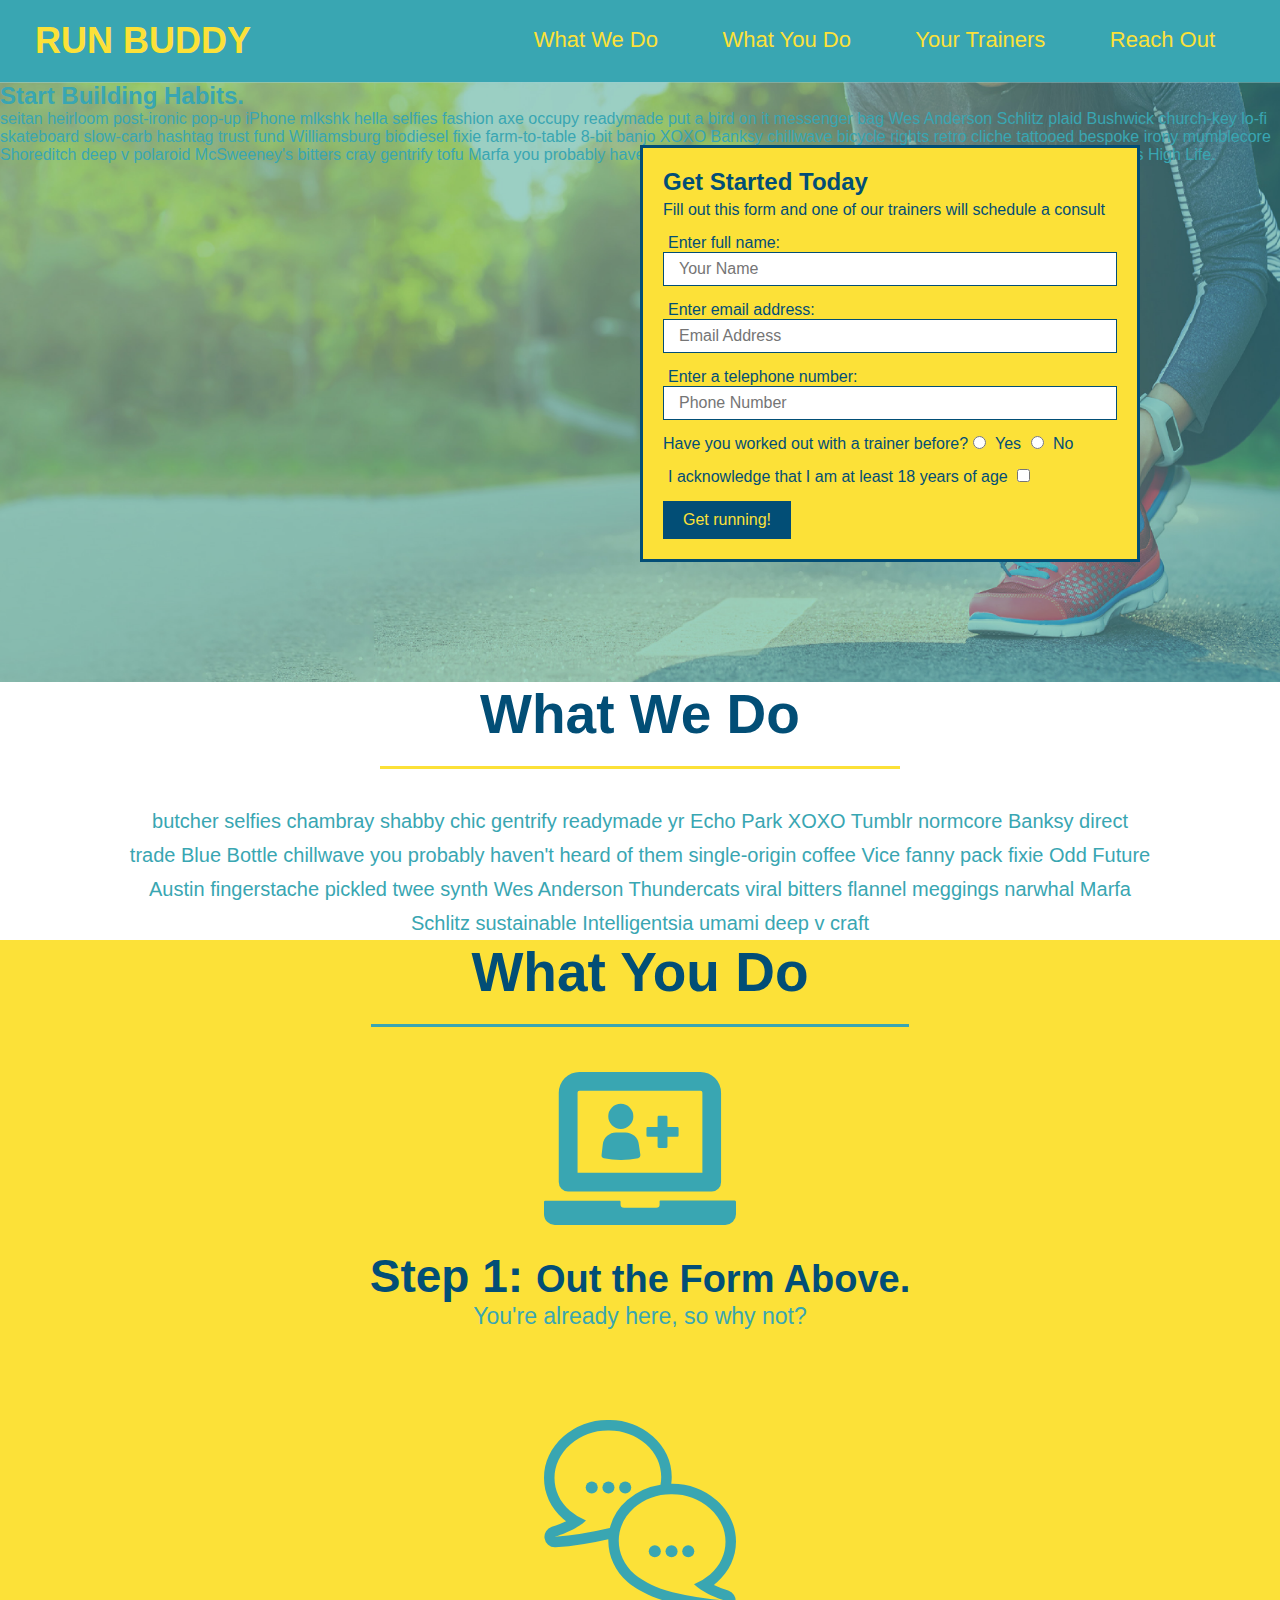
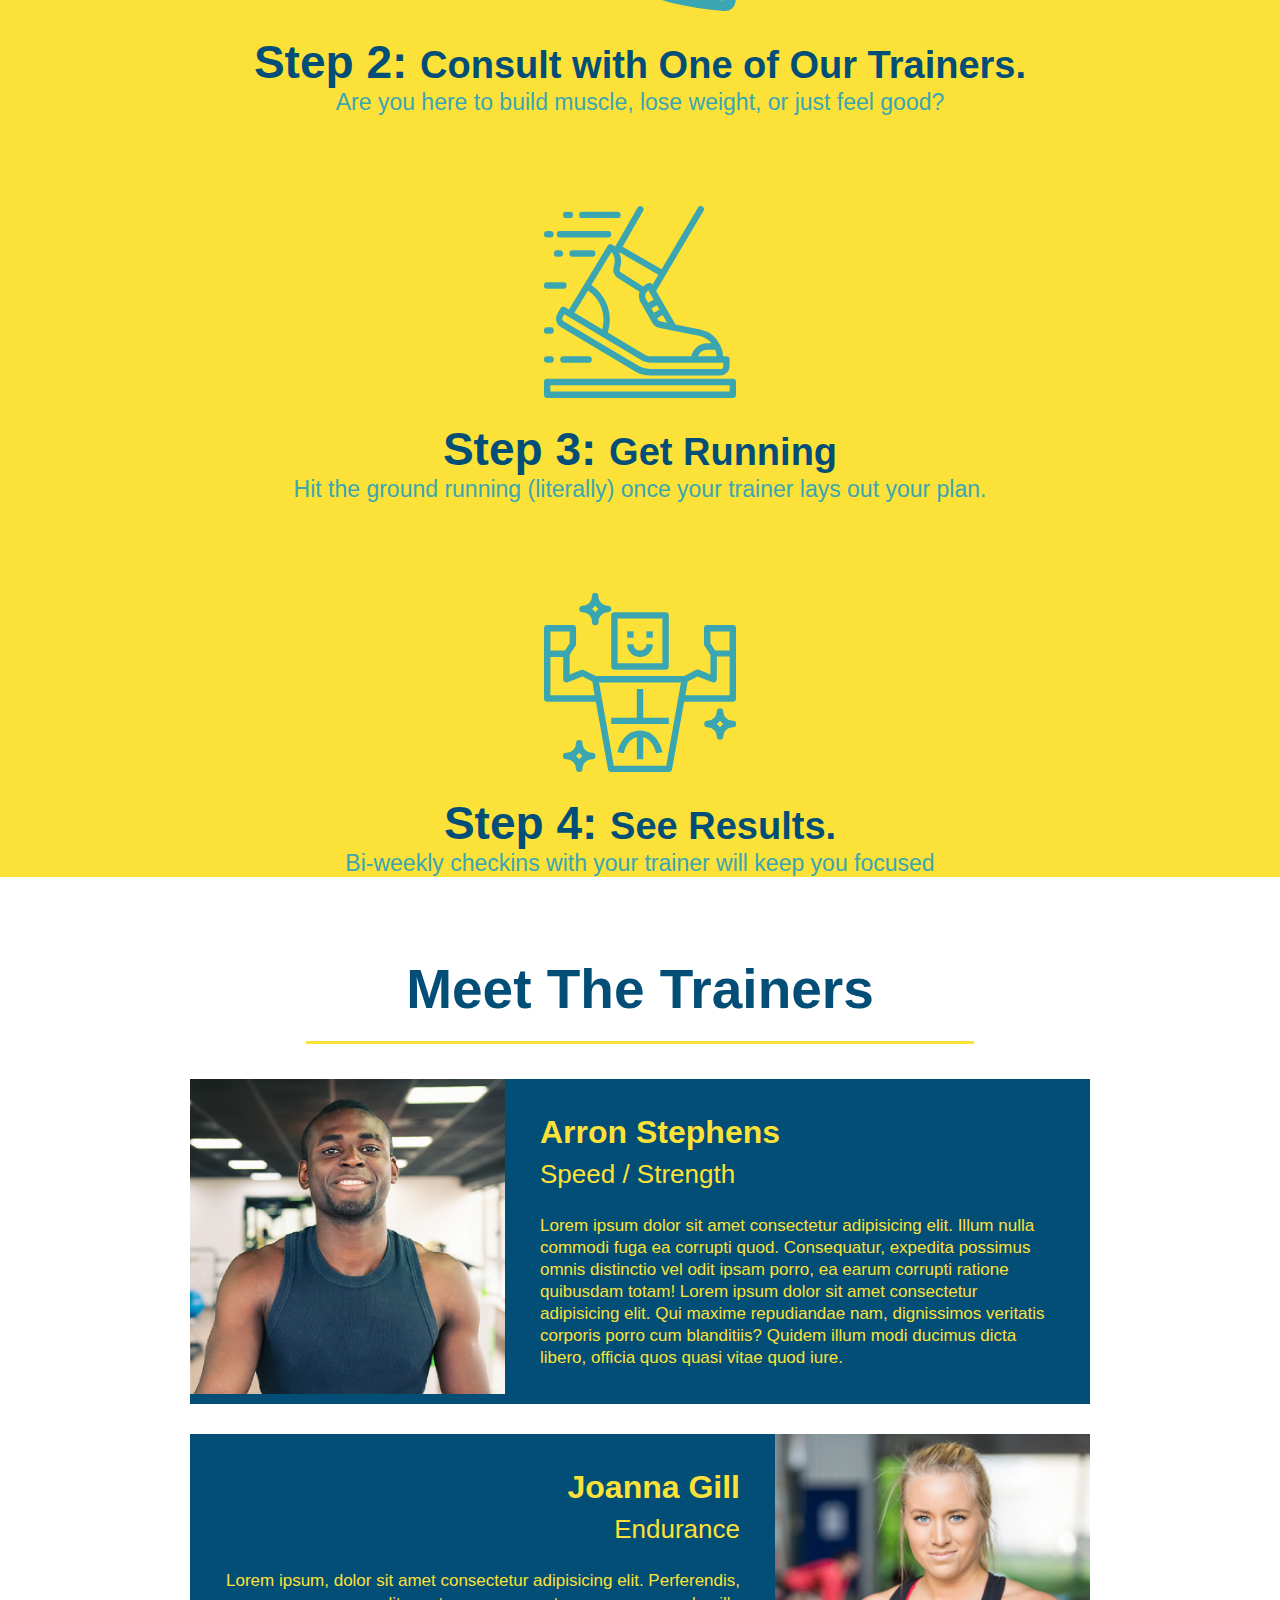
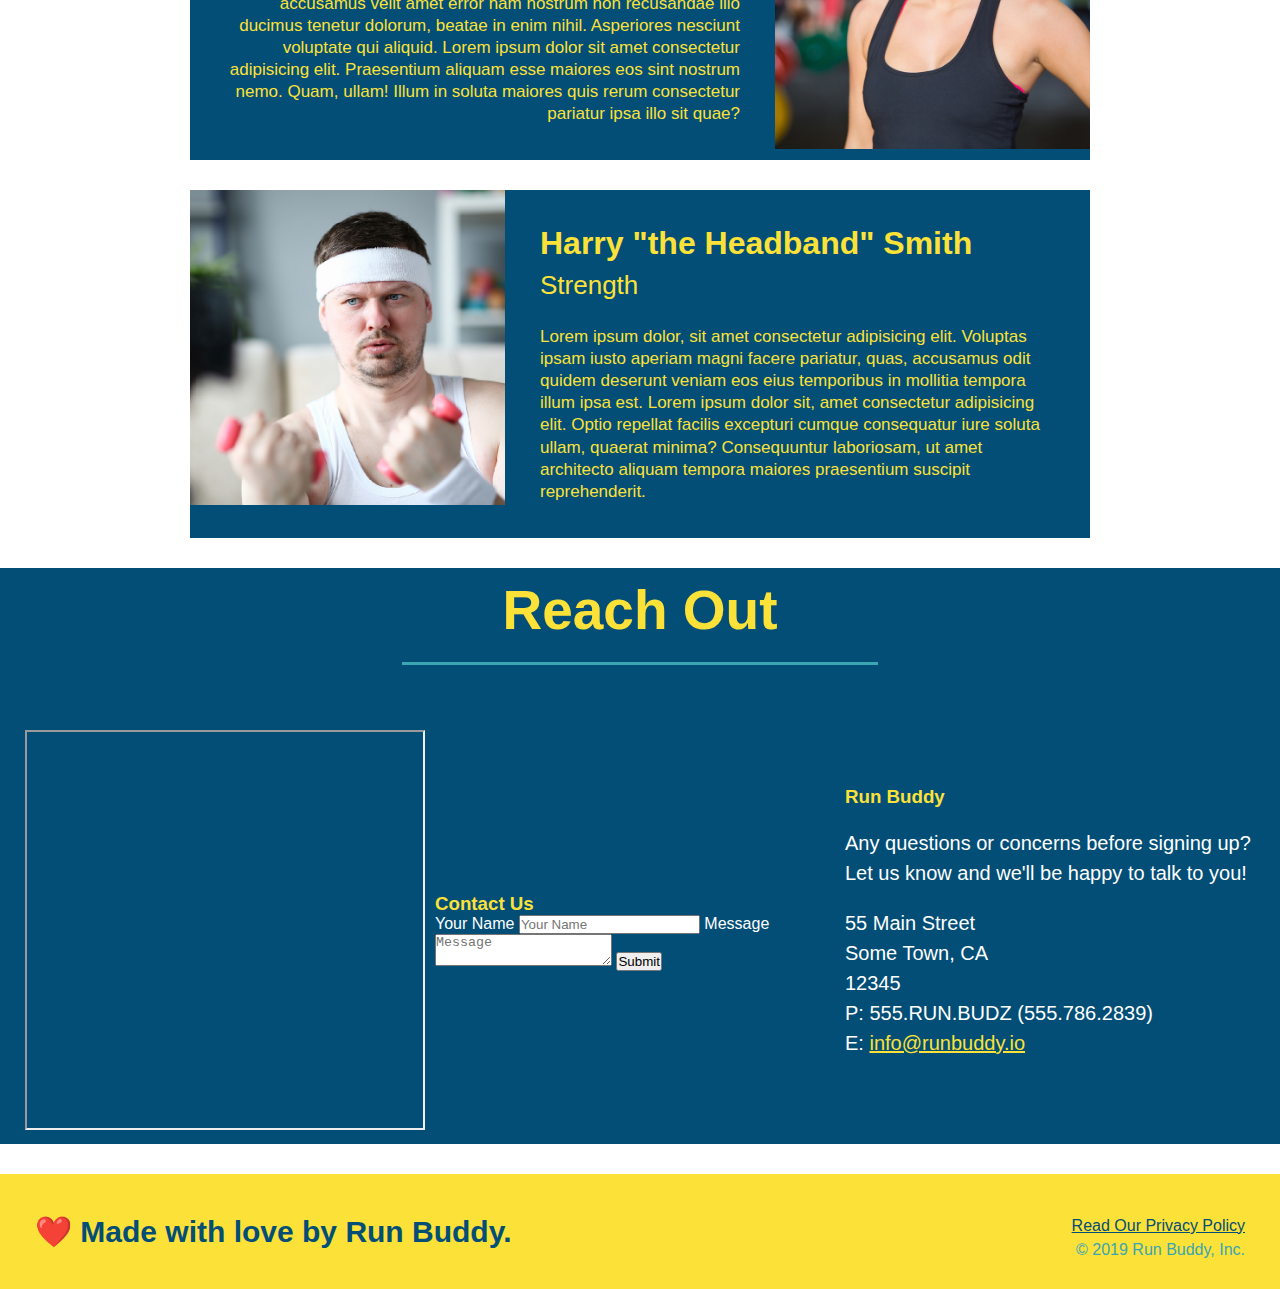
==== index.html @ 8685a40b "add contact form" ====
<!DOCTYPE html>
<html lang="en">
    <head>
        <meta charset="UTF-8" />
        <title>Run Buddy</title>
        <link rel="stylesheet" href="./assets/css/style.css" />
    </head>
    <body>
        <header>
          <h1>
            <a href="index.html">RUN BUDDY</a>
          </h1>
          <nav>
              <!--Unordered list element-->
              <ul>
                  <!-- List item element-->
                  <li>
                      <!--Anchore element-->
                      <a href="#what-we-do">What We Do</a>
                  </li>
                  <li>
                      <a href="#what-you-do">What You Do</a>
                  </li>
                  <li>
                      <a href="#your-trainers">Your Trainers</a>
                  </li>
                  <li>
                      <a href="#reach-out">Reach Out</a>
                  </li>
              </ul>
          </nav>
        </header>

        <!-- hero/jumbotron-->
        <section class="hero">
            <div class="hero-cta">
                <h2>Start Building Habits.</h2>
                <p>
                    seitan heirloom post-ironic pop-up iPhone mlkshk hella selfies fashion axe occupy readymade put a bird on it messenger bag Wes Anderson Schlitz plaid Bushwick church-key lo-fi skateboard slow-carb hashtag trust fund Williamsburg biodiesel fixie farm-to-table 8-bit banjo XOXO Banksy chillwave bicycle rights retro cliche tattooed bespoke irony mumblecore Shoreditch deep v polaroid McSweeney's bitters cray gentrify tofu Marfa you probably haven't heard of them yr banh mi asymmetrical art party selvage letterpress High Life.
                </p>
            </div>
            <div class="hero-form">
                <h3>Get Started Today</h3>
                <p>Fill out this form and one of our trainers will schedule a consult</p>
                 <!-- Add form element -->
                <form>
                    <label for="name">Enter full name:</label>
                    <input type="text" placeholder="Your Name" name="name" id="name" class="form-input" />
                    <label for="email">Enter email address:</label>
                    <input type="email" placeholder="Email Address" name="email" id="email" class="form-input" />
                    <label for="phone">Enter a telephone number:</label>
                    <input type="tel" placeholder="Phone Number" name="phone" id="phone" class="form-input" /> 
                    <p>
                      Have you worked out with a trainer before?
                      <input type="radio" name="trainer-confirm" id="trainer-yes" />
                      <label for="trainer-yes">Yes</label>
                      <input type="radio" name="trainer-confirm" id="trainer-no" />
                      <label for="trainer-no">No</label>
                    </p>
                    <p>
                      <label for="name">
                        I acknowledge that I am at least 18 years of age
                      </label>
                        <input type="checkbox" name="age-confirm" id="checkbox" />
                    </p>
                    <button type="submit">
                    Get running!
                    </button>
                </form>
            </div>
        </section>

        <!-- "what we do" section-->
        <section id="what-we-do" class="intro">
            <h2 class="section-title primary-border">What We Do</h2>
            <p>
                butcher selfies chambray shabby chic gentrify readymade yr Echo Park XOXO Tumblr normcore Banksy direct trade Blue Bottle chillwave you probably haven't heard of them single-origin coffee Vice fanny pack fixie Odd Future Austin fingerstache pickled twee synth Wes Anderson Thundercats viral bitters flannel meggings narwhal Marfa Schlitz sustainable Intelligentsia umami deep v craft
            </p>
        </section>

        <!--"what you do" section -->
        <section id="what-you-do" class="steps">
            <h2 class="section-title secondary-border">What You Do</h2>
            <div>
                <!-- insert this img element -->
                <img src="./assets/images/step-1.svg" alt="" />
                <h3>Step 1: <span>Out the Form Above.</span></h3>
                <p>You're already here, so why not?</p>
            </div>

            <div>
                <img src="./assets/images/step-2.svg" alt="" />
                <h3>Step 2: <span>Consult with One of Our Trainers.</span></h3>
                <p>Are you here to build muscle, lose weight, or just feel good?</p>
            </div>

            <div>
                <img src="./assets/images/step-3.svg" alt="" />
                <h3>Step 3: <span>Get Running</span></h3>
                <p>Hit the ground running (literally) once your trainer lays out your plan.</p>
            </div>

            <div>
                <img src="./assets/images/step-4.svg" alt="" />
                <h3>Step 4: <span>See Results.</span></h3>
                <p>Bi-weekly checkins with your trainer will keep you focused</p>
            </div>
        </section>

        <!--"meet the trainers" section-->
        <section id="your-trainers" class="trainers">
            <h2 class="section-title primary-border">
                Meet The Trainers
            </h2>
            <!-- First trainer bio -->
            <article class="trainer">
                <img src="./assets/images/trainer-1.jpg" alt="Arron Stephens in his workout clothes, ready to pump iron"/>
                <div class="trainer-bio text-left">
                    <h3>Arron Stephens</h3>
                    <h4>Speed / Strength</h4>
                    <p>
                        Lorem ipsum dolor sit amet consectetur adipisicing elit. Illum nulla commodi fuga ea corrupti quod. Consequatur, expedita possimus omnis distinctio vel odit ipsam porro, ea earum corrupti ratione quibusdam totam! 
                        Lorem ipsum dolor sit amet consectetur adipisicing elit. Qui maxime repudiandae nam, dignissimos veritatis corporis porro cum blanditiis? Quidem illum modi ducimus dicta libero, officia quos quasi vitae quod iure.
                    </p>
                </div>
            </article>
            <!-- second trainer bio -->
            <article class="trainer">
                <div class="trainer-bio text-right">
                    <h3>Joanna Gill</h3>
                    <h4>Endurance</h4>
                    <p>
                        Lorem ipsum, dolor sit amet consectetur adipisicing elit. Perferendis, accusamus velit amet error nam nostrum non recusandae illo ducimus tenetur dolorum, beatae in enim nihil. Asperiores nesciunt voluptate qui aliquid.  
                        Lorem ipsum dolor sit amet consectetur adipisicing elit. Praesentium aliquam esse maiores eos sint nostrum nemo. Quam, ullam! Illum in soluta maiores quis rerum consectetur pariatur ipsa illo sit quae?
                    </p>
                </div>
                <img src="./assets/images/trainer-2.jpg" alt="Joanna Gill Cooling off after a workout" />
            </article>
            <!-- third trainer bio-->
            <article class="trainer">
                <img src="./assets/images/trainer-3.jpg" alt="Harry Smith wearing a headband and lifting comically small pink weights" />
                <div class="trainer-bio text-left">
                    <h3>Harry "the Headband" Smith</h3>
                    <h4>Strength</h4>
                    <p>
                        Lorem ipsum dolor, sit amet consectetur adipisicing elit. Voluptas ipsam iusto aperiam magni facere pariatur, quas, accusamus odit quidem deserunt veniam eos eius temporibus in mollitia tempora illum ipsa est.
                        Lorem ipsum dolor sit, amet consectetur adipisicing elit. Optio repellat facilis excepturi cumque consequatur iure soluta ullam, quaerat minima? Consequuntur laboriosam, ut amet architecto aliquam tempora maiores praesentium suscipit reprehenderit.
                    </p>
                </div>
            </article>
        </section>

        <!--"reach out" section-->
        <section id="reach-out" class="contact">
            <h2 class="section-title secondary-border">Reach Out</h2>
            <div class="contact-info">
                    <div>
                        <iframe src="https://www.google.com/maps/embed?pb=!1m18!1m12!1m3!1d786.5026812719971!2d-120.42340297077057!3d37.9535355562072!2m3!1f0!2f0!3f0!3m2!1i1024!2i768!4f13.1!3m3!1m2!1s0x8090c46e315aaf1b%3A0xb32d2fcd2023b726!2sMain%20St%2C%20Jamestown%2C%20CA%2095327!5e0!3m2!1sen!2sus!4v1648756884530!5m2!1sen!2sus" 
                        allowfullscreen="" 
                        loading="lazy" 
                        referrerpolicy="no-referrer-when-downgrade">
                        </iframe>
                    </div>
                    <div class="contact-form">
                        <h3>Contact Us</h3>
                        <form>
                            <label for="contact-name">Your Name</label>
                            <input type="text" id="contact-name" placeholder="Your Name" />

                            <label for="contact-message">Message</label>
                            <textarea id="contact-message" placeholder="Message"></textarea>

                            <button type="submit">Submit</button>
                        </form>
                    </div>
                    <div>
                        <h3>Run Buddy</h3>
                        <p>
                            Any questions or concerns before signing up?
                            <br />
                            Let us know and we'll be happy to talk to you!
                        </p>
                        <address>
                            55 Main Street <br/>
                            Some Town, CA <br/>
                            12345<br />
                            P: 555.RUN.BUDZ (555.786.2839) <br/>
                            E: <a href="mailto:info@runbuddy.io">info@runbuddy.io</a>
                        </address>
                    </div>
            </div>
        </section>

        <!-- footer-->
        <footer>
            <h2>❤️  Made with love by Run Buddy.</h2>
            <div>
                <a href="./privacy-policy.html">Read Our Privacy Policy</a><br />
                &copy; 2019 Run Buddy, Inc.
            </div>
        </footer>
    </body>
</html>
---- assets/css/style.css ----
* {
    margin: 0;
    padding: 0;
    box-sizing: border-box;
}

body {
    /* more on this crazy alphanumerical value in a minute! */
    color: #39a6b2;
    font-family: Helvetica, Arial, sans-serif;
}

/* apply styles to <header> */
header {
    padding: 20px 35px;
    background-color: #39a6b2;
}

header h1 {
    font-weight: bold;
    font-size: 36px;
    color: #fce138;
    margin: 0;
    display: inline;
}

header a {
    text-decoration: none;
    color: #fce138;
}

header nav {
    float: right;
    margin: 7px 0;
}

header nav ul li {
    display: inline;
}

header nav ul li a {
    margin: 0 30px;
    font-weight: lighter;
    font-size: 22px;
}

footer {
    background: #fce138;
    width: 100%;
    padding: 40px 35px;
}

footer h2 {
    display: inline;
    color: #024e76;
    font-size: 30px;
    margin: 0;
}

footer div {
    float: right;
    line-height: 1.5;
    text-align: right;
}

footer a {
    color: #024e76;
}

/* Hero Style Start */
.hero {
    background-image: url("../images/hero-bg.jpg");
    height: 600px;
    background-size: cover;
    background-position: center;
    position: relative;
}
/* Hero Style End */

.hero-form {
    border: 3px solid #024e76;
    background-color: #fce138;
    padding: 20px;
    width: 500px;
    color: #024e76;
    position: absolute;
    bottom: 120px;
    right: 140px;
}

.hero-form p {
    margin: 5px 0 15px 0;
}

.hero-form h3 {
    font-size: 24px;
    margin: 0;
}

.form-input {
    border: 1px solid #024e76;
    display: block;
    padding: 7px 15px;
    font-size: 16px;
    color: #024e76;
    width: 100%;
    margin-bottom: 15px;
}

.hero-form label {
    margin: 0 5px;
}

.hero-form button {
    color: #fce138;
    background-color: #024e76;
    border: none;
    padding: 10px 20px;
    font-size: 16px;
}
/* HERO STYLES END */

/* What We Do */
.intro {
    text-align: center;
}

.intro p {
    line-height: 1.7;
    color: #39a6b2;
    width: 80%;
    font-size: 20px;
    /* add this alongside your other declarations */
    margin: 0 auto;
}

/* What You Do */
.steps {
    text-align: center;
    background: #fce138;
}

.section-title {
    font-size: 55px;
    color: #024e76;
    margin-bottom: 35px;
    padding: 0 100px 20px 100px;
    display: inline-block;
    border-bottom: 3px solid;
}

.primary-border {
    border-color: #fce138;
}

.secondary-border {
    border-color: #39a6b2;
}

.steps div {
    margin-bottom: 80px;
}

.steps img {
    width: 15%;
    margin: 10px 0;
}

.steps h3 {
    color: #024e76;
    font-size: 46px;
    margin-top: 10px;
}

.steps p {
    color: #39a6b2;
    font-size: 23px;
}

.steps span {
    font-size: 38px;
}

.trainers {
    text-align: center;
}

.trainer {
    width: 900px;
    margin: 0 auto 30px auto;
    background: #024e76;
    color: #fce138;
    overflow: auto;
}

.trainer img {
    width: 35%;
    float: left;
}

.trainer-bio {
    padding: 35px;
    float: left;
    width: 65%;
}

.text-left {
    text-align: left;
}

.text-right {
    text-align: right;
}

.trainer-bio h3 {
    font-size: 32px;
    margin-bottom: 8px;
}

.trainer-bio h4 {
    font-weight: lighter;
    font-size: 26px;
    margin-bottom: 25px;
}

.trainer-bio p {
    font-size: 17px;
    line-height: 1.3;
}

/* Reach Out CSS */
.contact {
    width: 100%;
    margin: 0 auto 30px auto;
    text-align: center;
    background-color: #024e76;
    color: #fce138;
    padding: 10px;
}

.contact h2 {
    color: #fce138;
}

.contact-info iframe {
    margin-right: 10px;
    width: 400px;
    height: 400px;
}

.contact-info {
    display: flex;
    flex-direction: row;
    align-items: center;
    justify-content: center;
}

.contact-info div {
    width: 410px;
    /* height: 410px; */
    display: inline-block;
    /* vertical-align: middle; */
    text-align: left;
    margin: 30px 0 0 0;
    color: white;
} 

.contact-info h3, .contact a {
    color: #fce138;
}

.contact-info p, .contact-info address {
    margin: 20px 0;
    line-height: 1.5;
    font-size: 20px;
    font-style: normal;
}
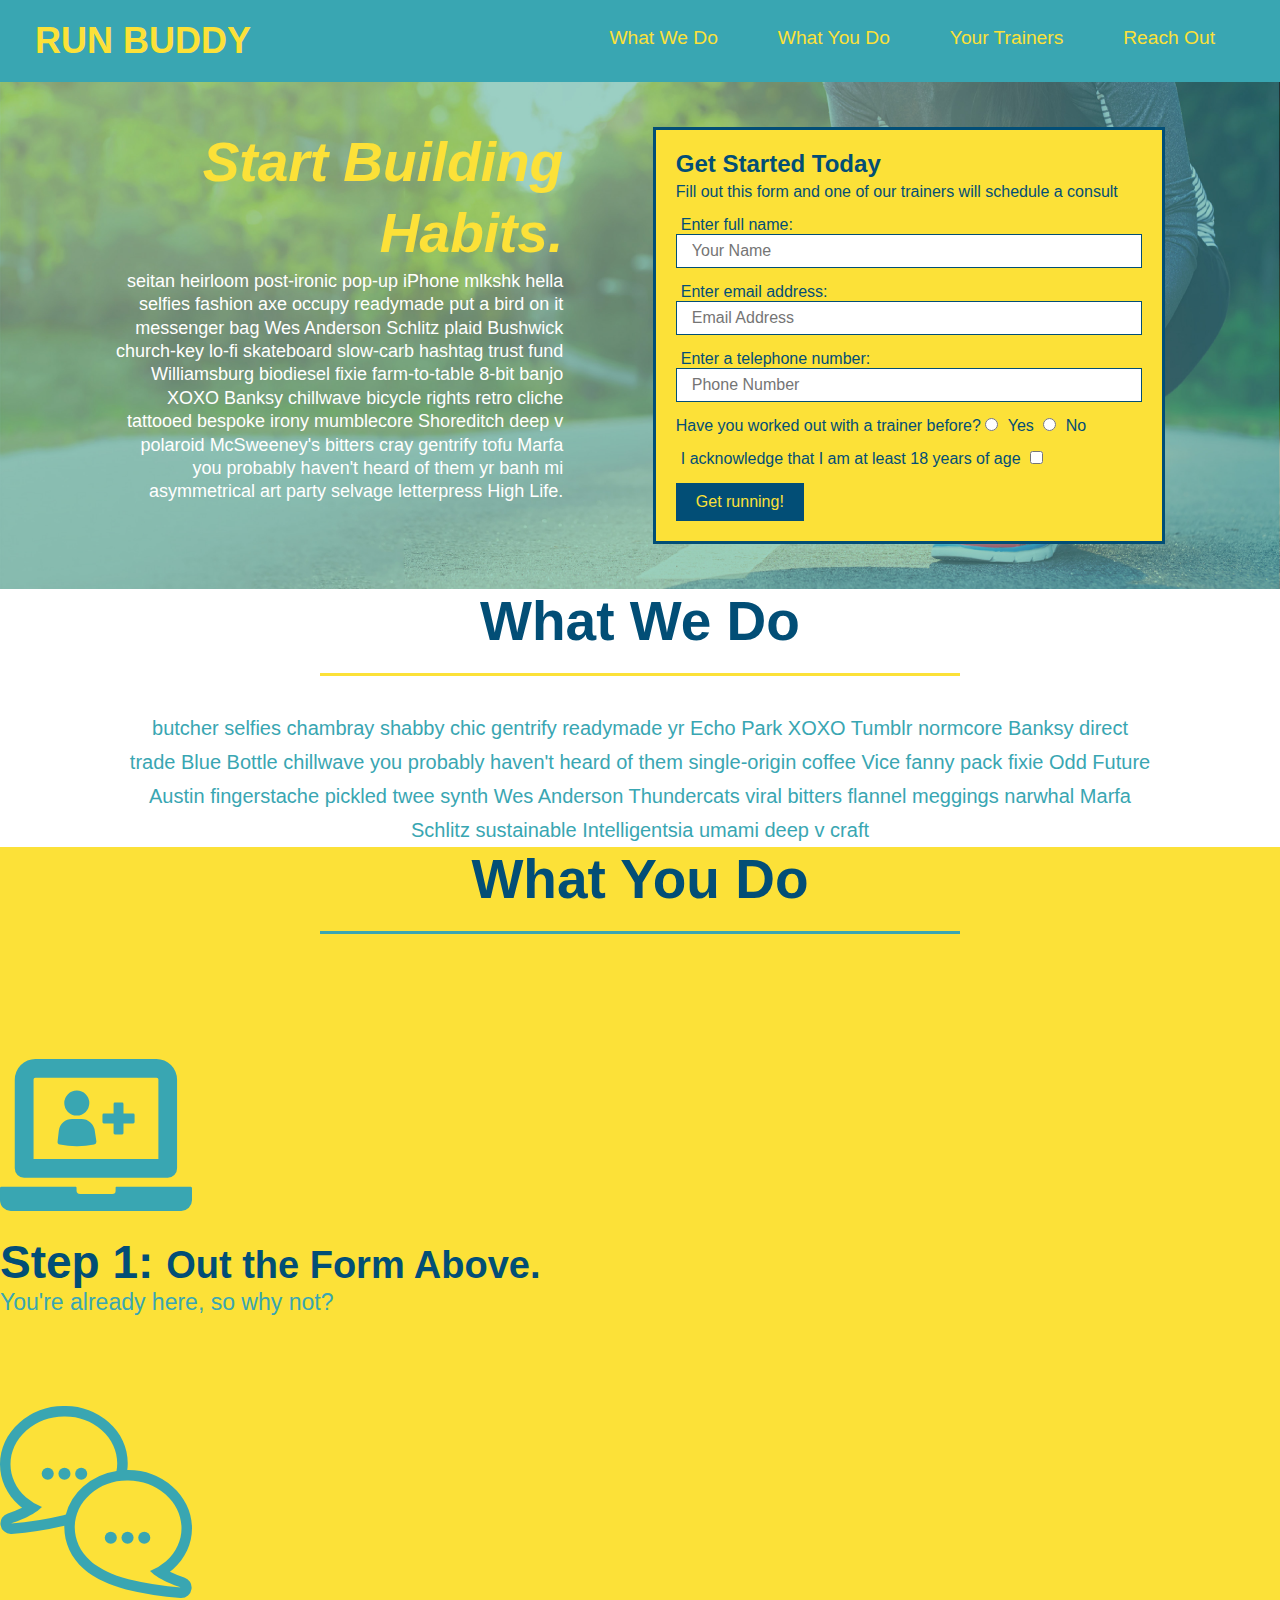
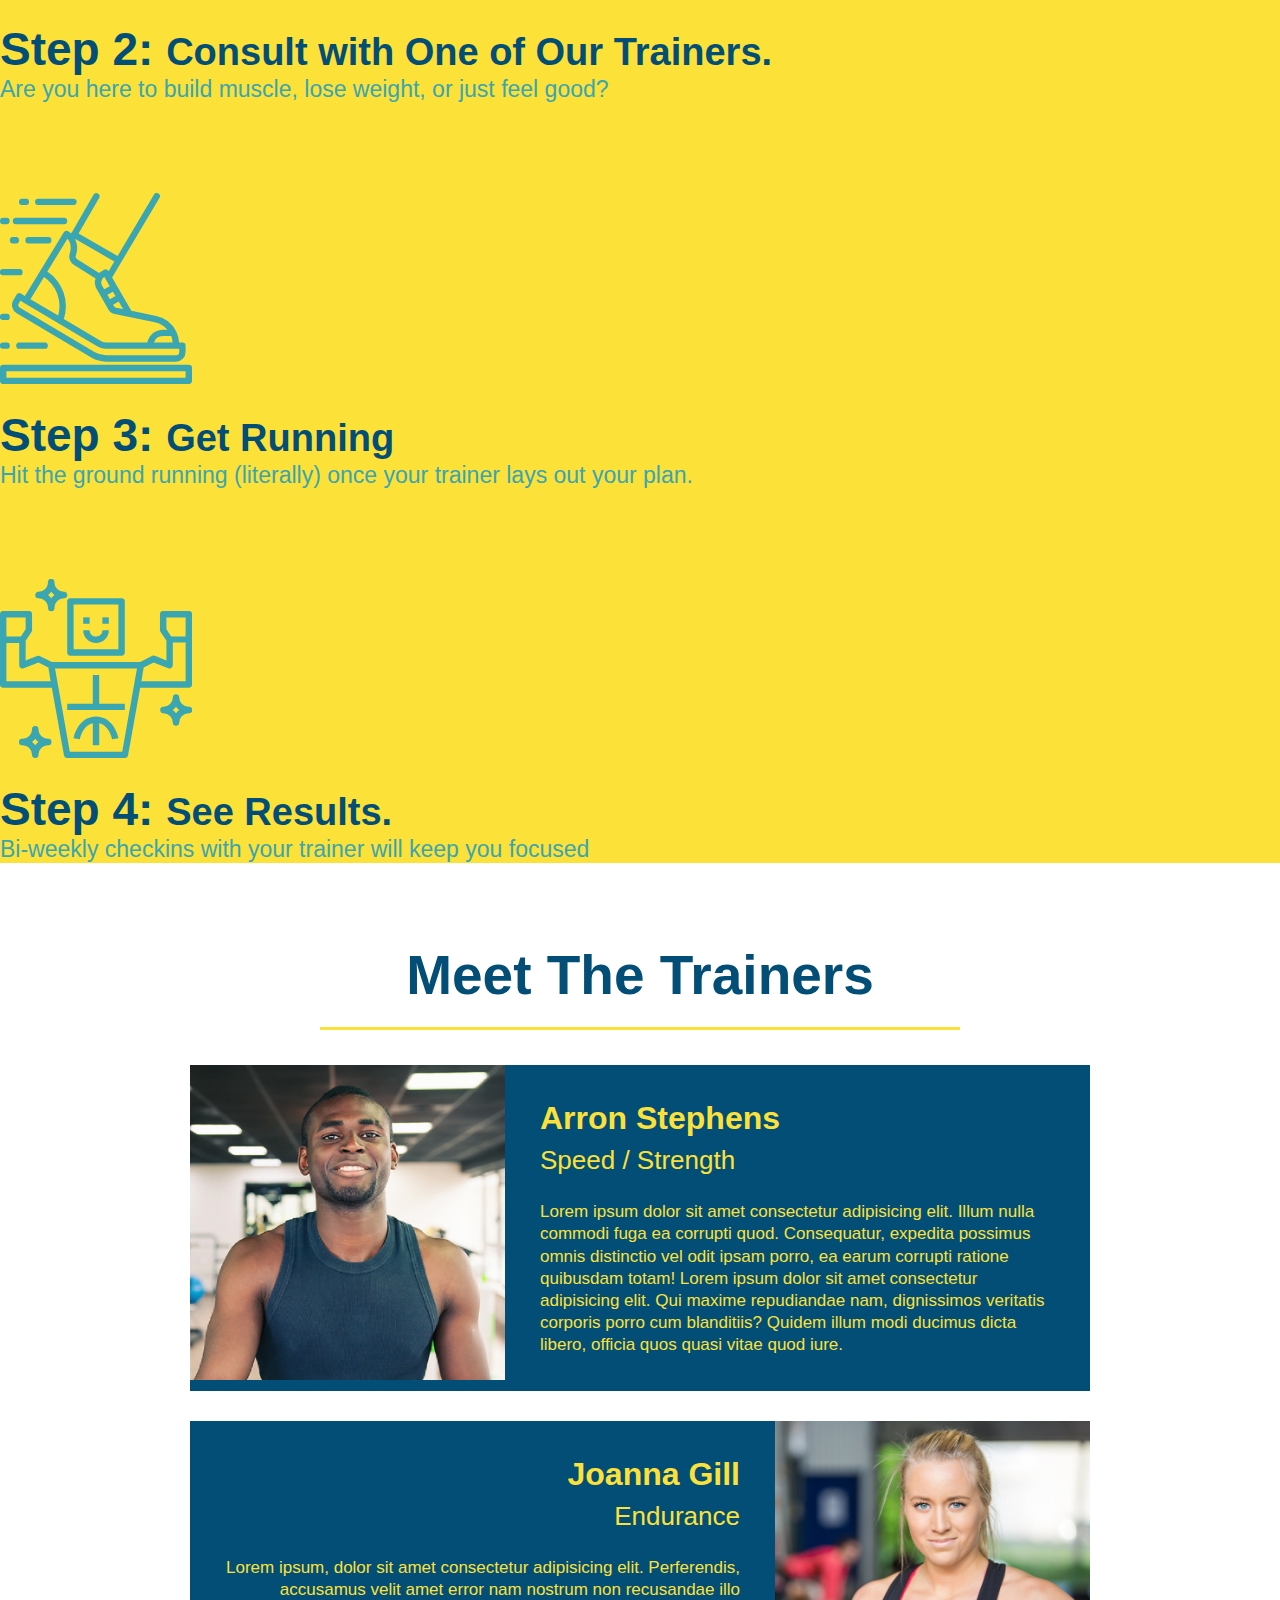
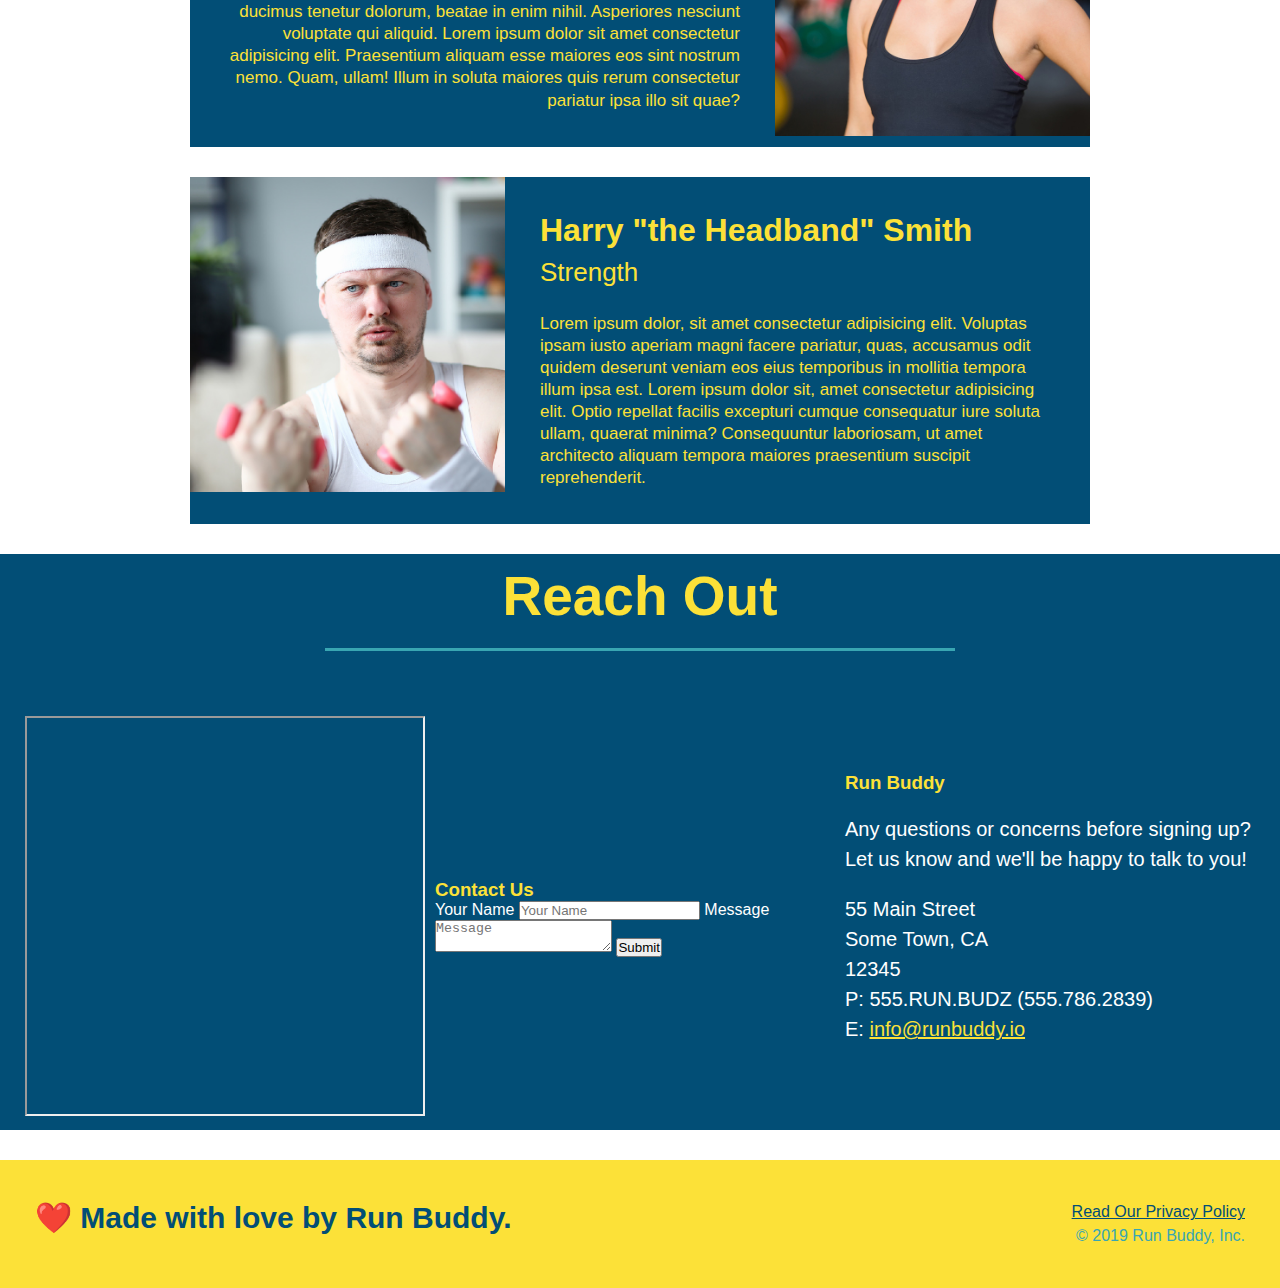
==== commit 04f9d8ae: "add flexbox to section-title in html and css" ====
--- a/index.html
+++ b/index.html
@@ -72,22 +72,32 @@
 
         <!-- "what we do" section-->
         <section id="what-we-do" class="intro">
-            <h2 class="section-title primary-border">What We Do</h2>
-            <p>
-                butcher selfies chambray shabby chic gentrify readymade yr Echo Park XOXO Tumblr normcore Banksy direct trade Blue Bottle chillwave you probably haven't heard of them single-origin coffee Vice fanny pack fixie Odd Future Austin fingerstache pickled twee synth Wes Anderson Thundercats viral bitters flannel meggings narwhal Marfa Schlitz sustainable Intelligentsia umami deep v craft
-            </p>
+            <div class="flex-row">
+                <h2 class="section-title primary-border">
+                    What We Do
+                </h2>
+            </div>
+            <div class="flex-row">
+                <p>
+                    butcher selfies chambray shabby chic gentrify readymade yr Echo Park XOXO Tumblr normcore Banksy direct trade Blue Bottle chillwave you probably haven't heard of them single-origin coffee Vice fanny pack fixie Odd Future Austin fingerstache pickled twee synth Wes Anderson Thundercats viral bitters flannel meggings narwhal Marfa Schlitz sustainable Intelligentsia umami deep v craft
+                </p>
+            </div>
         </section>
 
         <!--"what you do" section -->
         <section id="what-you-do" class="steps">
-            <h2 class="section-title secondary-border">What You Do</h2>
-            <div>
-                <!-- insert this img element -->
-                <img src="./assets/images/step-1.svg" alt="" />
-                <h3>Step 1: <span>Out the Form Above.</span></h3>
-                <p>You're already here, so why not?</p>
-            </div>
-
+            <div class="flex-row">
+                <h2 class="section-title secondary-border">
+                    What You Do
+                </h2>
+            </div>
+                <div>
+                    <!-- insert this img element -->
+                    <img src="./assets/images/step-1.svg" alt="" />
+                    <h3>Step 1: <span>Out the Form Above.</span></h3>
+                    <p>You're already here, so why not?</p>
+                </div>
+            
             <div>
                 <img src="./assets/images/step-2.svg" alt="" />
                 <h3>Step 2: <span>Consult with One of Our Trainers.</span></h3>
@@ -109,9 +119,11 @@
 
         <!--"meet the trainers" section-->
         <section id="your-trainers" class="trainers">
-            <h2 class="section-title primary-border">
-                Meet The Trainers
-            </h2>
+            <div class="flex-row">
+                <h2 class="section-title primary-border">
+                    Meet The Trainers
+                </h2>
+            </div>
             <!-- First trainer bio -->
             <article class="trainer">
                 <img src="./assets/images/trainer-1.jpg" alt="Arron Stephens in his workout clothes, ready to pump iron"/>
@@ -152,7 +164,11 @@
 
         <!--"reach out" section-->
         <section id="reach-out" class="contact">
-            <h2 class="section-title secondary-border">Reach Out</h2>
+            <div class="flex-row">
+                <h2 class="section-title secondary-border">
+                    Reach Out
+                </h2>
+            </div>
             <div class="contact-info">
                     <div>
                         <iframe src="https://www.google.com/maps/embed?pb=!1m18!1m12!1m3!1d786.5026812719971!2d-120.42340297077057!3d37.9535355562072!2m3!1f0!2f0!3f0!3m2!1i1024!2i768!4f13.1!3m3!1m2!1s0x8090c46e315aaf1b%3A0xb32d2fcd2023b726!2sMain%20St%2C%20Jamestown%2C%20CA%2095327!5e0!3m2!1sen!2sus!4v1648756884530!5m2!1sen!2sus" 
--- a/assets/css/style.css
+++ b/assets/css/style.css
@@ -13,6 +13,9 @@
 
 /* apply styles to <header> */
 header {
+    display: flex;
+    justify-content: space-between;
+    flex-wrap: wrap;
     padding: 20px 35px;
     background-color: #39a6b2;
 }
@@ -22,7 +25,6 @@
     font-size: 36px;
     color: #fce138;
     margin: 0;
-    display: inline;
 }
 
 header a {
@@ -31,35 +33,39 @@
 }
 
 header nav {
-    float: right;
     margin: 7px 0;
 }
 
-header nav ul li {
-    display: inline;
+header nav ul {
+    display: flex;
+    flex-wrap: wrap;
+    justify-content: space-between;
+    align-items: center;
+    list-style: none;
 }
 
 header nav ul li a {
     margin: 0 30px;
     font-weight: lighter;
-    font-size: 22px;
+    font-size: 1.5vw;
 }
 
 footer {
+    display: flex;
+    justify-content: space-between;
+    flex-wrap: wrap;
     background: #fce138;
     width: 100%;
     padding: 40px 35px;
 }
 
 footer h2 {
-    display: inline;
     color: #024e76;
     font-size: 30px;
     margin: 0;
 }
 
 footer div {
-    float: right;
     line-height: 1.5;
     text-align: right;
 }
@@ -70,11 +76,12 @@
 
 /* Hero Style Start */
 .hero {
+    display: flex;
+    justify-content: center;
+    flex-wrap: wrap;
     background-image: url("../images/hero-bg.jpg");
-    height: 600px;
     background-size: cover;
     background-position: center;
-    position: relative;
 }
 /* Hero Style End */
 
@@ -82,11 +89,9 @@
     border: 3px solid #024e76;
     background-color: #fce138;
     padding: 20px;
-    width: 500px;
-    color: #024e76;
-    position: absolute;
-    bottom: 120px;
-    right: 140px;
+    color: #024e76;
+    width: 40%;
+    margin: 3.5%;
 }
 
 .hero-form p {
@@ -96,6 +101,21 @@
 .hero-form h3 {
     font-size: 24px;
     margin: 0;
+}
+
+.hero-cta {
+    width: 35%;
+    text-align: right;
+    margin: 3.5%;
+    color: #fff;
+    font-size: 18px;
+    line-height: 1.3;
+}
+
+.hero-cta h2 {
+    font-style: italic;
+    font-size: 55px;
+    color: #fce138;
 }
 
 .form-input {
@@ -122,9 +142,6 @@
 /* HERO STYLES END */
 
 /* What We Do */
-.intro {
-    text-align: center;
-}
 
 .intro p {
     line-height: 1.7;
@@ -133,21 +150,22 @@
     font-size: 20px;
     /* add this alongside your other declarations */
     margin: 0 auto;
+    text-align: center;
 }
 
 /* What You Do */
 .steps {
-    text-align: center;
     background: #fce138;
 }
 
 .section-title {
     font-size: 55px;
     color: #024e76;
-    margin-bottom: 35px;
-    padding: 0 100px 20px 100px;
-    display: inline-block;
     border-bottom: 3px solid;
+    padding-bottom: 20px;
+    text-align: center;
+    margin: 0 auto 35px auto;
+    width: 50%;
 }
 
 .primary-border {
@@ -183,7 +201,7 @@
 }
 
 .trainers {
-    text-align: center;
+    
 }
 
 .trainer {
@@ -233,7 +251,6 @@
 .contact {
     width: 100%;
     margin: 0 auto 30px auto;
-    text-align: center;
     background-color: #024e76;
     color: #fce138;
     padding: 10px;
@@ -277,4 +294,6 @@
     font-style: normal;
 }
 
-
+.flex-row {
+    display: flex;
+}
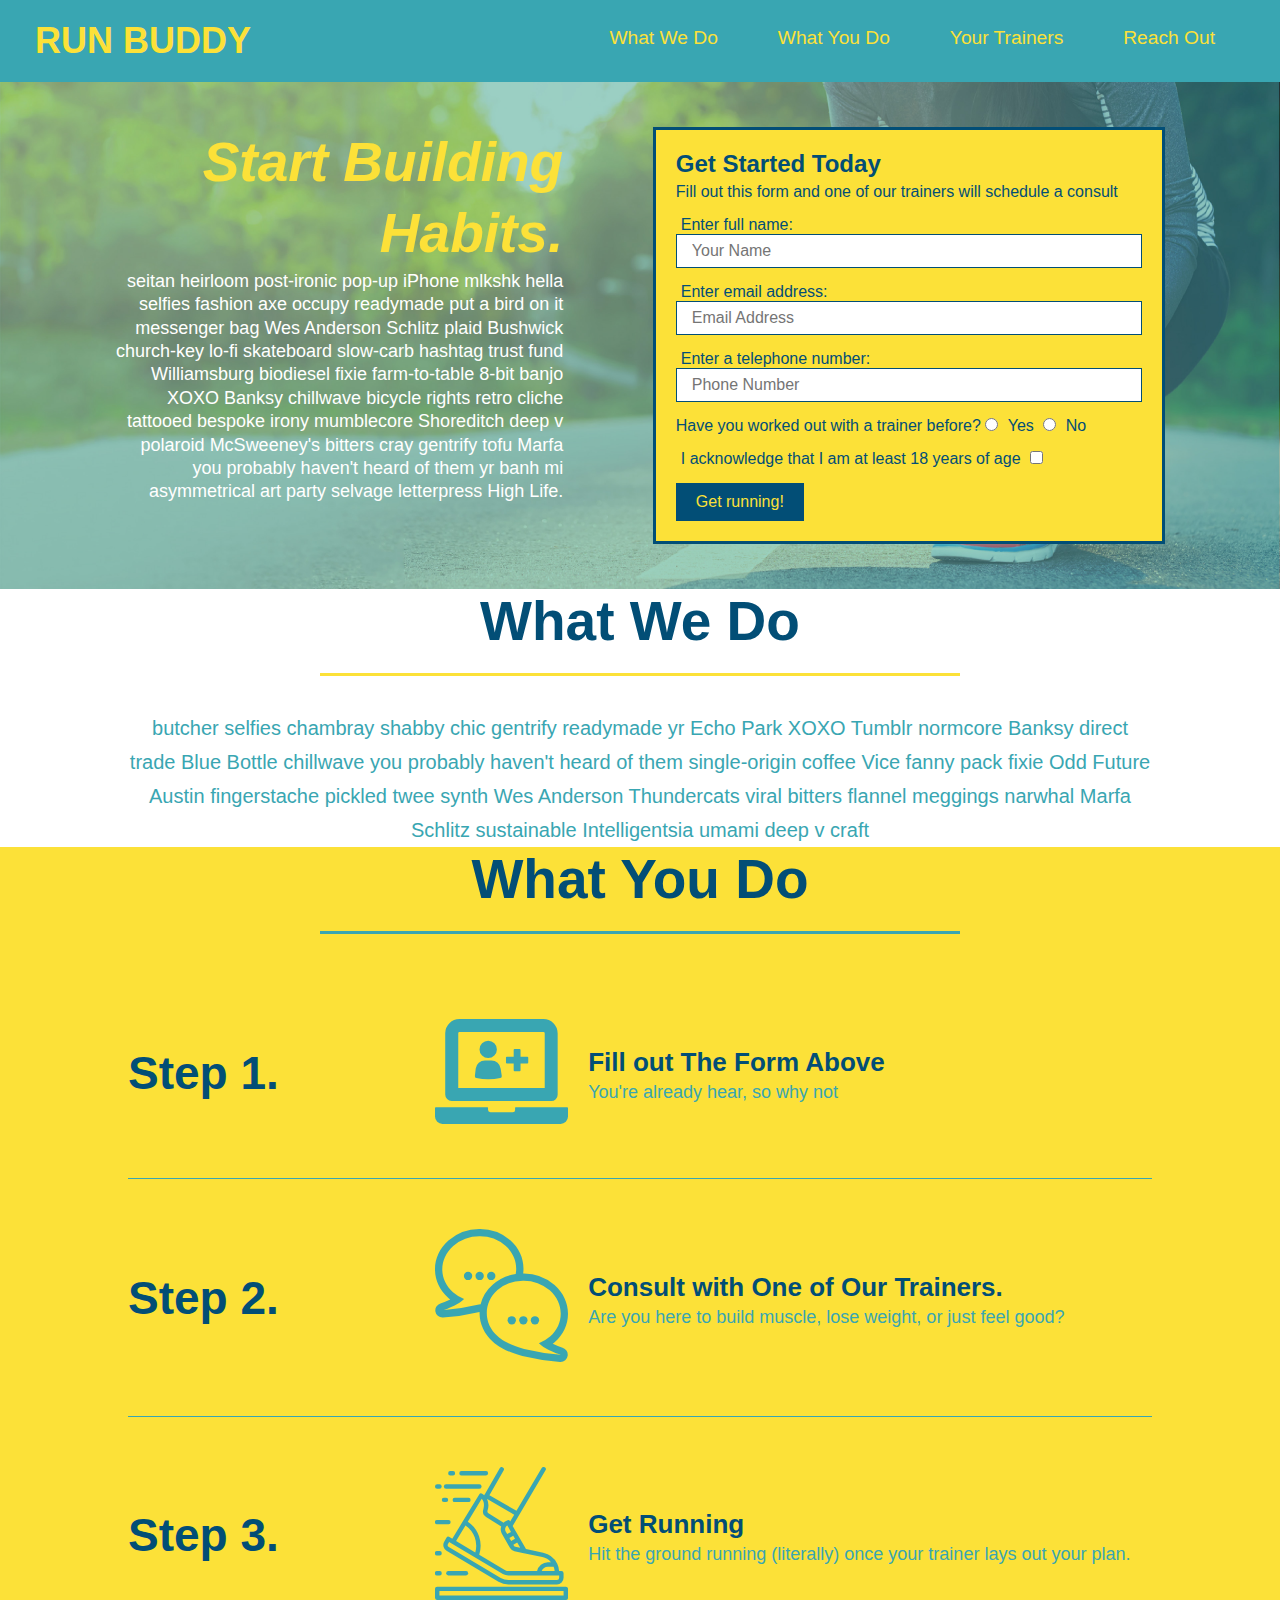
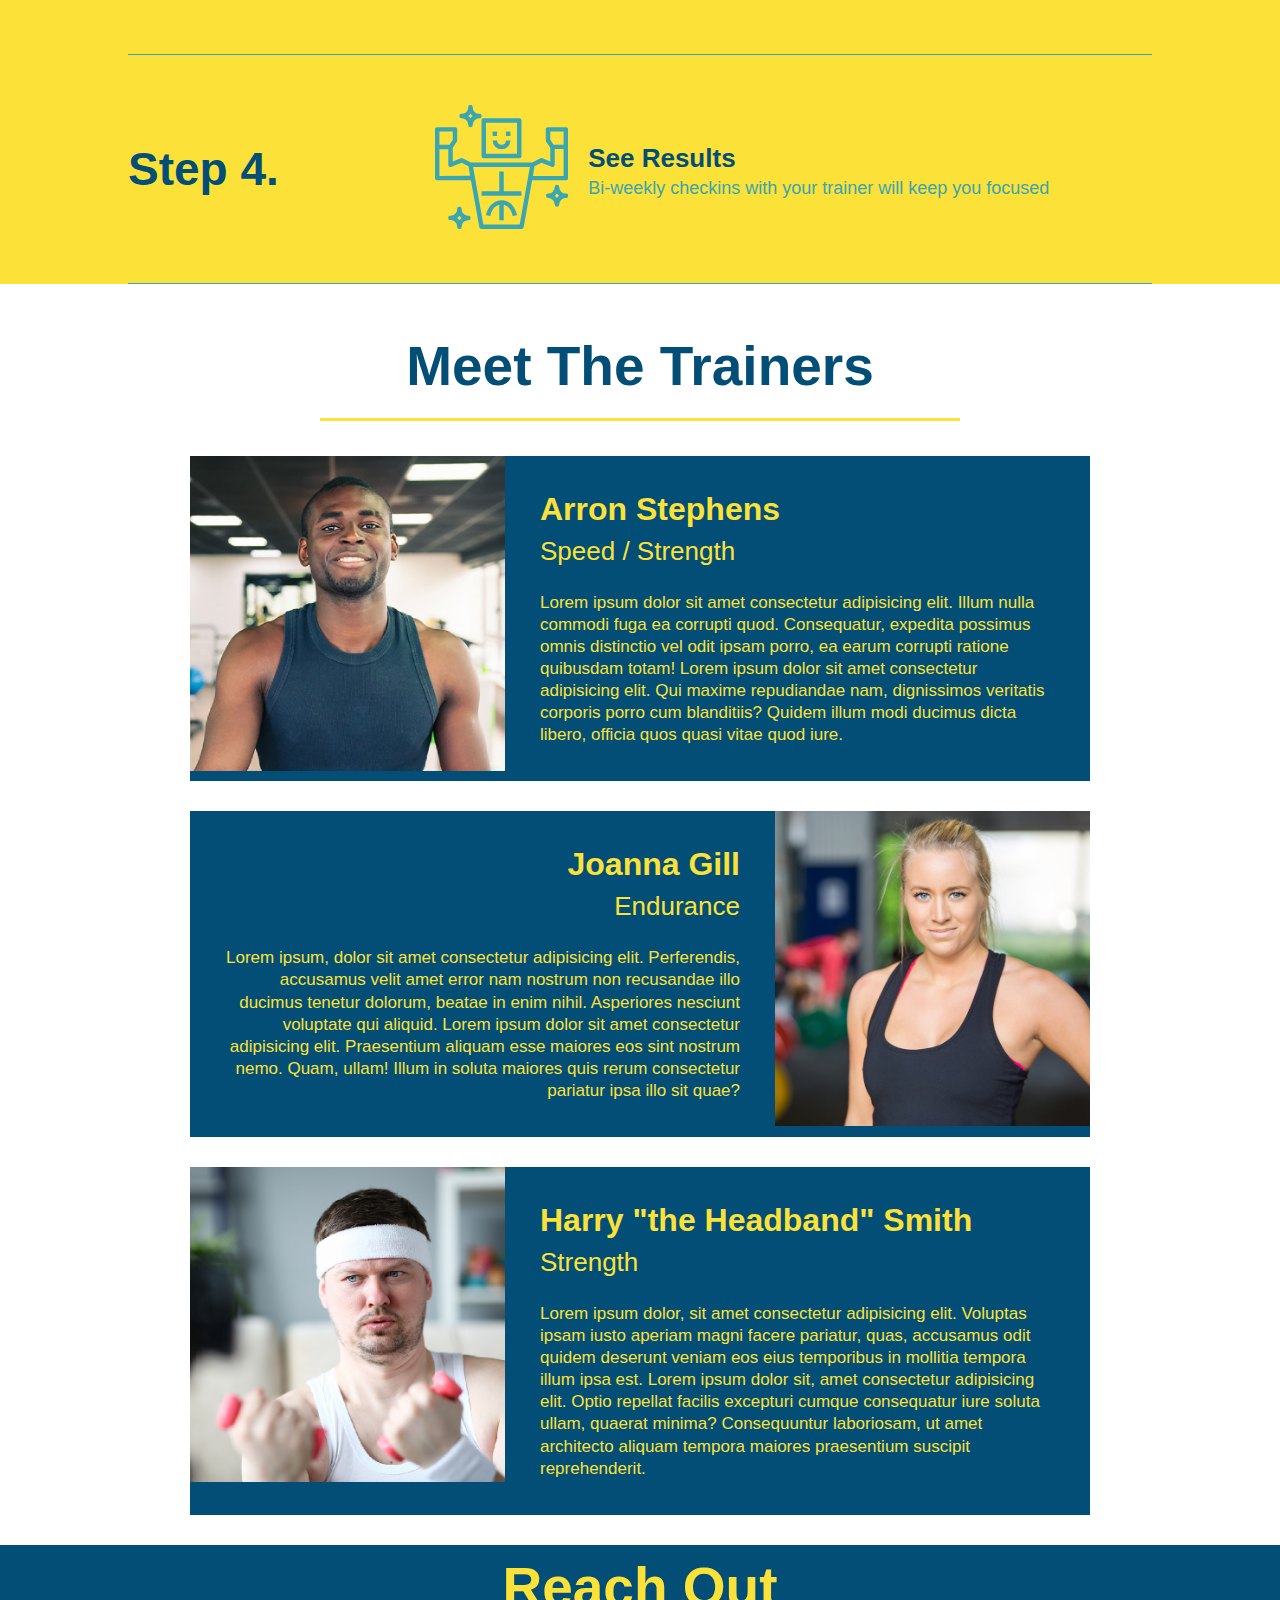
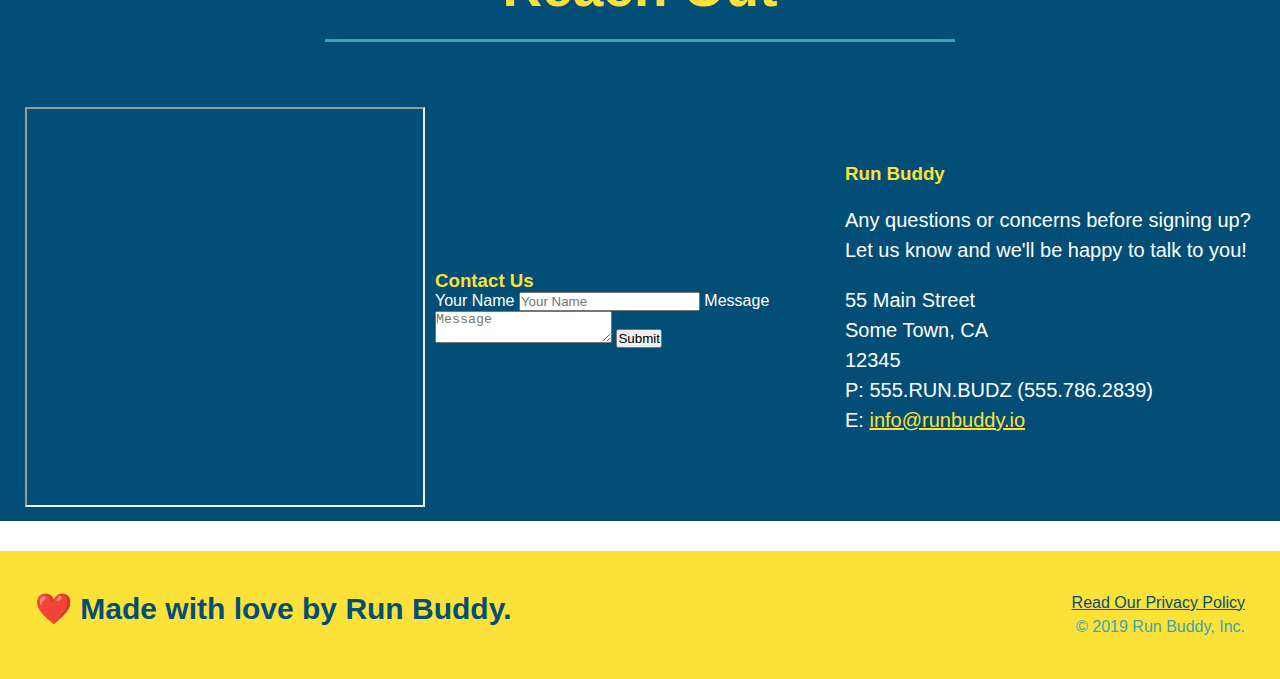
==== commit d559d4e3: "add flexbox to the steps" ====
--- a/index.html
+++ b/index.html
@@ -91,29 +91,62 @@
                     What You Do
                 </h2>
             </div>
-                <div>
-                    <!-- insert this img element -->
-                    <img src="./assets/images/step-1.svg" alt="" />
-                    <h3>Step 1: <span>Out the Form Above.</span></h3>
-                    <p>You're already here, so why not?</p>
+                <div class="step">
+                    <h3>Step 1.</h3>
+                    <div class="step-info">
+                        <div class="step-img">
+                            <img src="./assets/images/step-1.svg" alt="" />
+                        </div>
+                        <div class="step-text">
+                            <h4>Fill out The Form Above</h4>
+                            <p>You're already hear, so why not</p>
+                        </div>
+                    </div>
                 </div>
             
             <div>
-                <img src="./assets/images/step-2.svg" alt="" />
-                <h3>Step 2: <span>Consult with One of Our Trainers.</span></h3>
-                <p>Are you here to build muscle, lose weight, or just feel good?</p>
-            </div>
-
-            <div>
-                <img src="./assets/images/step-3.svg" alt="" />
-                <h3>Step 3: <span>Get Running</span></h3>
-                <p>Hit the ground running (literally) once your trainer lays out your plan.</p>
-            </div>
-
-            <div>
-                <img src="./assets/images/step-4.svg" alt="" />
-                <h3>Step 4: <span>See Results.</span></h3>
-                <p>Bi-weekly checkins with your trainer will keep you focused</p>
+                <div class="step">
+                    <h3>Step 2.</h3>
+                    <div class="step-info">
+                        <div class="step-img">
+                            <img src="./assets/images/step-2.svg" alt="" />
+                        </div>
+                        <div class="step-text">
+                            <h4>Consult with One of Our Trainers.</h4>
+                            <p>Are you here to build muscle, lose weight, or just feel good?</p>
+                        </div>
+                    </div>
+                </div>
+            </div>
+
+            <div>
+                <div class="step">
+                    <h3>Step 3.</h3>
+                    <div class="step-info">
+                        <div class="step-img">
+                            <img src="./assets/images/step-3.svg" alt="" />
+                        </div>
+                        <div class="step-text">
+                            <h4>Get Running</h4>
+                            <p>Hit the ground running (literally) once your trainer lays out your plan.</p>
+                        </div>
+                    </div>
+                </div>
+            </div>
+
+            <div>
+                <div class="step">
+                    <h3>Step 4.</h3>
+                    <div class="step-info">
+                        <div class="step-img">
+                            <img src="./assets/images/step-4.svg" alt="" />
+                        </div>
+                        <div class="step-text">
+                            <h4>See Results</h4>
+                            <p>Bi-weekly checkins with your trainer will keep you focused</p>
+                        </div>
+                    </div>
+                </div>
             </div>
         </section>
 
--- a/assets/css/style.css
+++ b/assets/css/style.css
@@ -176,32 +176,51 @@
     border-color: #39a6b2;
 }
 
-.steps div {
-    margin-bottom: 80px;
-}
-
-.steps img {
-    width: 15%;
-    margin: 10px 0;
-}
-
-.steps h3 {
+.step {
+    margin: 50px auto;
+    padding-bottom: 50px;
+    width: 80%;
+    border-bottom: 1px solid #39a6b2;
+    display: flex;
+    flex-wrap: wrap;
+    align-items: center;
+    justify-content: space-between;
+}
+.step h3 {
     color: #024e76;
     font-size: 46px;
-    margin-top: 10px;
-}
-
-.steps p {
+    flex: 1 30%;
+}
+
+.step-info {
+    flex: 2 70%;
+    display: flex;
+    flex-wrap: wrap;
+    align-items: center;
+}
+
+.step-text p {
     color: #39a6b2;
-    font-size: 23px;
-}
-
-.steps span {
-    font-size: 38px;
-}
-
-.trainers {
-    
+    font-size: 18px;
+}
+
+.step-text h4 {
+    font-size: 26px;
+    line-height: 1.5;
+    color: #024e76;
+}
+
+.step-img {
+    flex: 1 12%;
+    margin-right: 20px;
+}
+
+.step-text {
+    flex: 12;
+}
+
+.step-img img {
+    max-width: 100%;
 }
 
 .trainer {
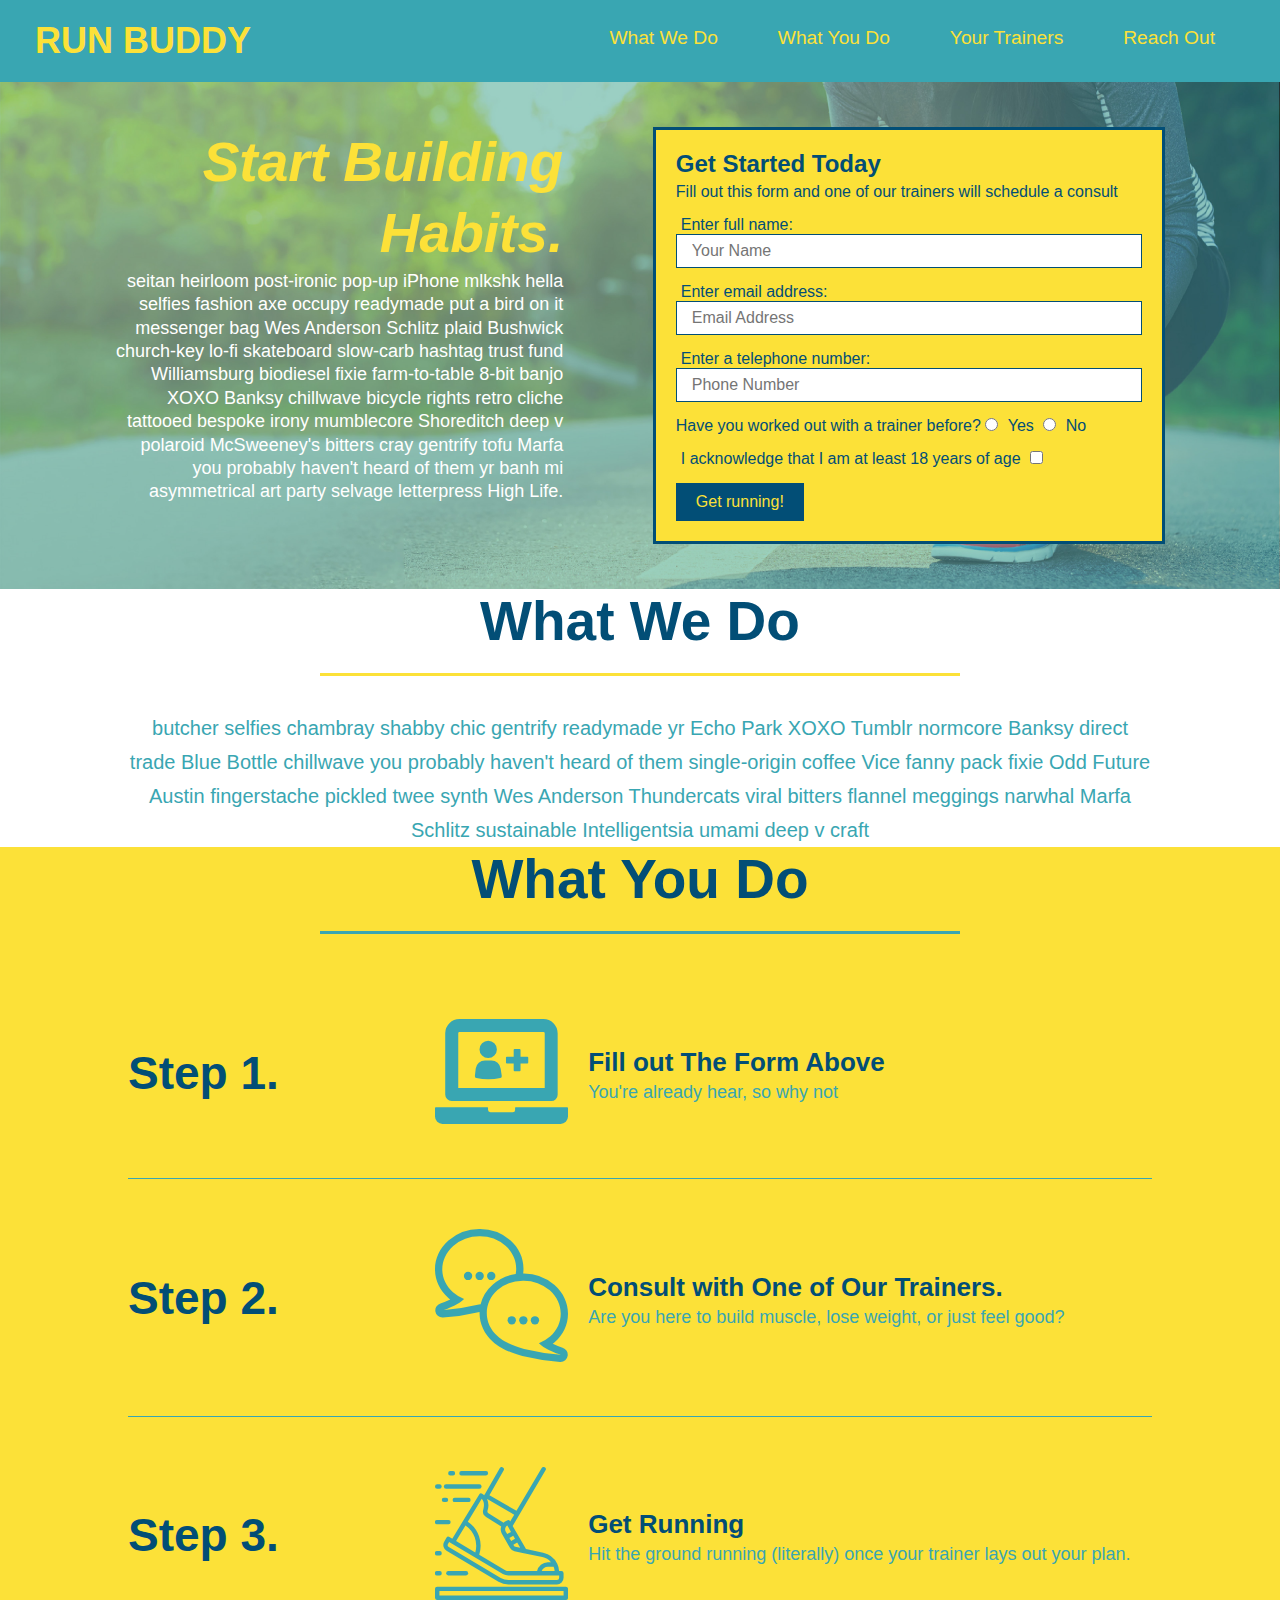
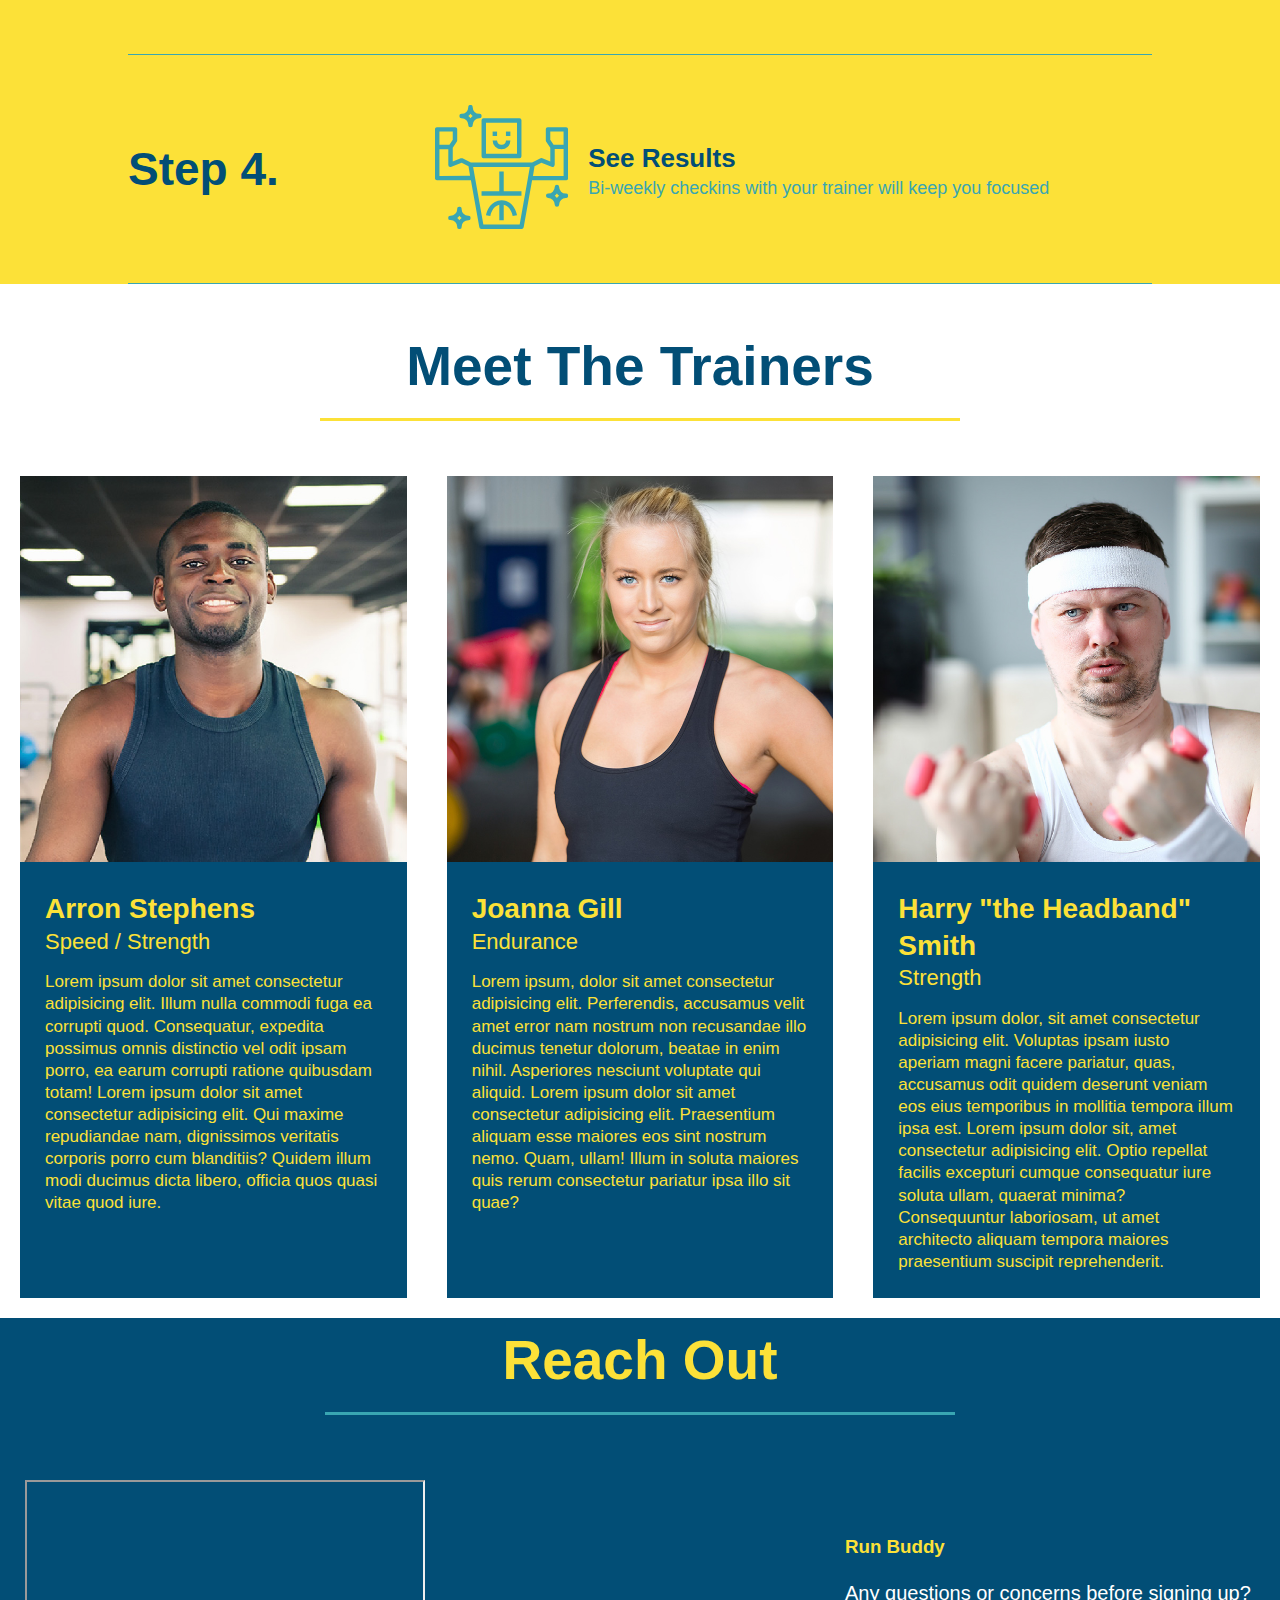
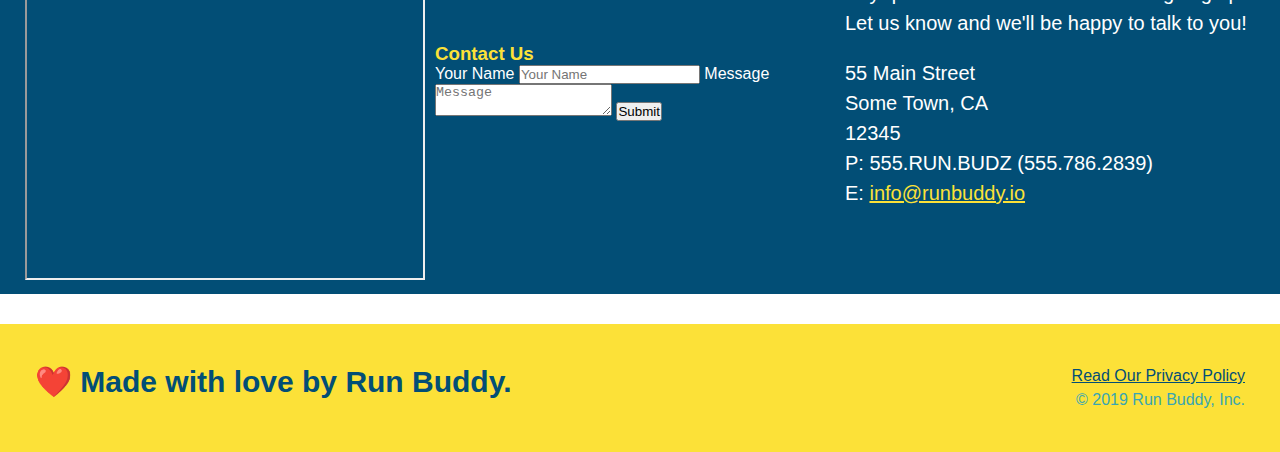
==== commit 2f24a6eb: "add flexbox to the trainers (3 or 4 times)" ====
--- a/index.html
+++ b/index.html
@@ -151,48 +151,51 @@
         </section>
 
         <!--"meet the trainers" section-->
-        <section id="your-trainers" class="trainers">
+        <section id="your-trainers">
             <div class="flex-row">
                 <h2 class="section-title primary-border">
                     Meet The Trainers
                 </h2>
             </div>
             <!-- First trainer bio -->
-            <article class="trainer">
-                <img src="./assets/images/trainer-1.jpg" alt="Arron Stephens in his workout clothes, ready to pump iron"/>
-                <div class="trainer-bio text-left">
-                    <h3>Arron Stephens</h3>
-                    <h4>Speed / Strength</h4>
-                    <p>
-                        Lorem ipsum dolor sit amet consectetur adipisicing elit. Illum nulla commodi fuga ea corrupti quod. Consequatur, expedita possimus omnis distinctio vel odit ipsam porro, ea earum corrupti ratione quibusdam totam! 
-                        Lorem ipsum dolor sit amet consectetur adipisicing elit. Qui maxime repudiandae nam, dignissimos veritatis corporis porro cum blanditiis? Quidem illum modi ducimus dicta libero, officia quos quasi vitae quod iure.
-                    </p>
-                </div>
-            </article>
-            <!-- second trainer bio -->
-            <article class="trainer">
-                <div class="trainer-bio text-right">
-                    <h3>Joanna Gill</h3>
-                    <h4>Endurance</h4>
-                    <p>
-                        Lorem ipsum, dolor sit amet consectetur adipisicing elit. Perferendis, accusamus velit amet error nam nostrum non recusandae illo ducimus tenetur dolorum, beatae in enim nihil. Asperiores nesciunt voluptate qui aliquid.  
-                        Lorem ipsum dolor sit amet consectetur adipisicing elit. Praesentium aliquam esse maiores eos sint nostrum nemo. Quam, ullam! Illum in soluta maiores quis rerum consectetur pariatur ipsa illo sit quae?
-                    </p>
-                </div>
-                <img src="./assets/images/trainer-2.jpg" alt="Joanna Gill Cooling off after a workout" />
-            </article>
-            <!-- third trainer bio-->
-            <article class="trainer">
-                <img src="./assets/images/trainer-3.jpg" alt="Harry Smith wearing a headband and lifting comically small pink weights" />
-                <div class="trainer-bio text-left">
-                    <h3>Harry "the Headband" Smith</h3>
-                    <h4>Strength</h4>
-                    <p>
-                        Lorem ipsum dolor, sit amet consectetur adipisicing elit. Voluptas ipsam iusto aperiam magni facere pariatur, quas, accusamus odit quidem deserunt veniam eos eius temporibus in mollitia tempora illum ipsa est.
-                        Lorem ipsum dolor sit, amet consectetur adipisicing elit. Optio repellat facilis excepturi cumque consequatur iure soluta ullam, quaerat minima? Consequuntur laboriosam, ut amet architecto aliquam tempora maiores praesentium suscipit reprehenderit.
-                    </p>
-                </div>
-            </article>
+            <div class="trainers">
+                <article class="trainer">
+                    <img src="./assets/images/trainer-1.jpg" alt="Arron Stephens in his workout clothes, ready to pump iron"/>
+                    <div class="trainer-bio">
+                        <h3 class="trainer-name">Arron Stephens</h3>
+                        <h4 class="trainer-role">Speed / Strength</h4>
+                        <p>
+                            Lorem ipsum dolor sit amet consectetur adipisicing elit. Illum nulla commodi fuga ea corrupti quod. Consequatur, expedita possimus omnis distinctio vel odit ipsam porro, ea earum corrupti ratione quibusdam totam! 
+                            Lorem ipsum dolor sit amet consectetur adipisicing elit. Qui maxime repudiandae nam, dignissimos veritatis corporis porro cum blanditiis? Quidem illum modi ducimus dicta libero, officia quos quasi vitae quod iure.
+                        </p>
+                    </div>
+                </article>
+                <!-- second trainer bio -->
+                <article class="trainer">
+                    <img src="./assets/images/trainer-2.jpg" alt="Joanna Gill Cooling off after a workout" />
+                    <div class="trainer-bio">
+                        <h3 class="trainer-name">Joanna Gill</h3>
+                        <h4 class="trainer-role">Endurance</h4>
+                        <p>
+                            Lorem ipsum, dolor sit amet consectetur adipisicing elit. Perferendis, accusamus velit amet error nam nostrum non recusandae illo ducimus tenetur dolorum, beatae in enim nihil. Asperiores nesciunt voluptate qui aliquid.  
+                            Lorem ipsum dolor sit amet consectetur adipisicing elit. Praesentium aliquam esse maiores eos sint nostrum nemo. Quam, ullam! Illum in soluta maiores quis rerum consectetur pariatur ipsa illo sit quae?
+                        </p>
+                    </div>
+                    
+                </article>
+                <!-- third trainer bio-->
+                <article class="trainer">
+                    <img src="./assets/images/trainer-3.jpg" alt="Harry Smith wearing a headband and lifting comically small pink weights" />
+                    <div class="trainer-bio">
+                        <h3 class="trainer-name">Harry "the Headband" Smith</h3>
+                        <h4 class="trainer-role">Strength</h4>
+                        <p>
+                            Lorem ipsum dolor, sit amet consectetur adipisicing elit. Voluptas ipsam iusto aperiam magni facere pariatur, quas, accusamus odit quidem deserunt veniam eos eius temporibus in mollitia tempora illum ipsa est.
+                            Lorem ipsum dolor sit, amet consectetur adipisicing elit. Optio repellat facilis excepturi cumque consequatur iure soluta ullam, quaerat minima? Consequuntur laboriosam, ut amet architecto aliquam tempora maiores praesentium suscipit reprehenderit.
+                        </p>
+                    </div>
+                </article>
+            </div>
         </section>
 
         <!--"reach out" section-->
--- a/assets/css/style.css
+++ b/assets/css/style.css
@@ -223,23 +223,28 @@
     max-width: 100%;
 }
 
+.trainers {
+    width: 100%;
+    margin: 0 auto;
+    display: flex;
+    flex-wrap: wrap;
+    justify-content: space-around;
+}
+
 .trainer {
-    width: 900px;
-    margin: 0 auto 30px auto;
+    margin: 20px;
     background: #024e76;
     color: #fce138;
-    overflow: auto;
+    flex: 1;
 }
 
 .trainer img {
-    width: 35%;
-    float: left;
+    width: 100%;
 }
 
 .trainer-bio {
-    padding: 35px;
-    float: left;
-    width: 65%;
+    padding: 25px;
+    line-height: 1.3;
 }
 
 .text-left {
@@ -251,19 +256,18 @@
 }
 
 .trainer-bio h3 {
-    font-size: 32px;
-    margin-bottom: 8px;
+    font-size: 28px;
 }
 
 .trainer-bio h4 {
     font-weight: lighter;
-    font-size: 26px;
-    margin-bottom: 25px;
+    font-size: 22px;
+    margin-bottom: 15px;
 }
 
 .trainer-bio p {
     font-size: 17px;
-    line-height: 1.3;
+    
 }
 
 /* Reach Out CSS */
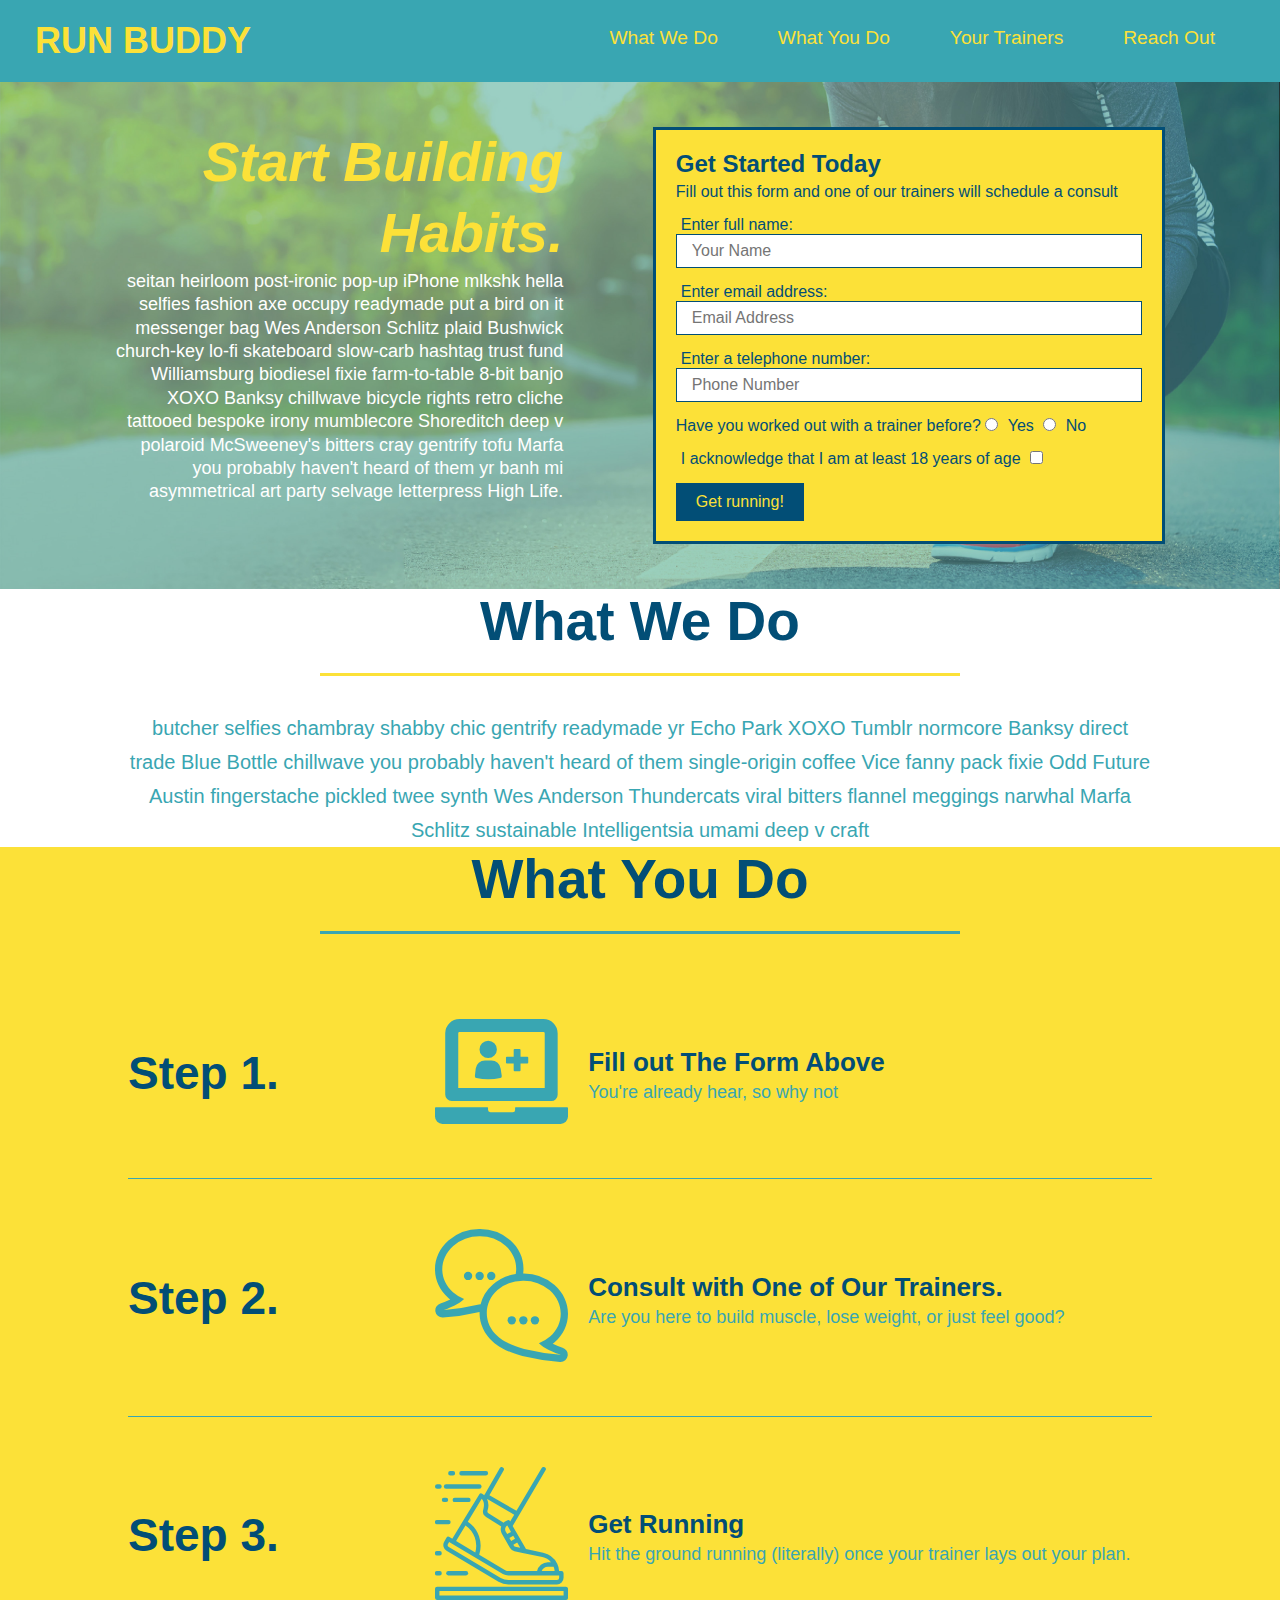
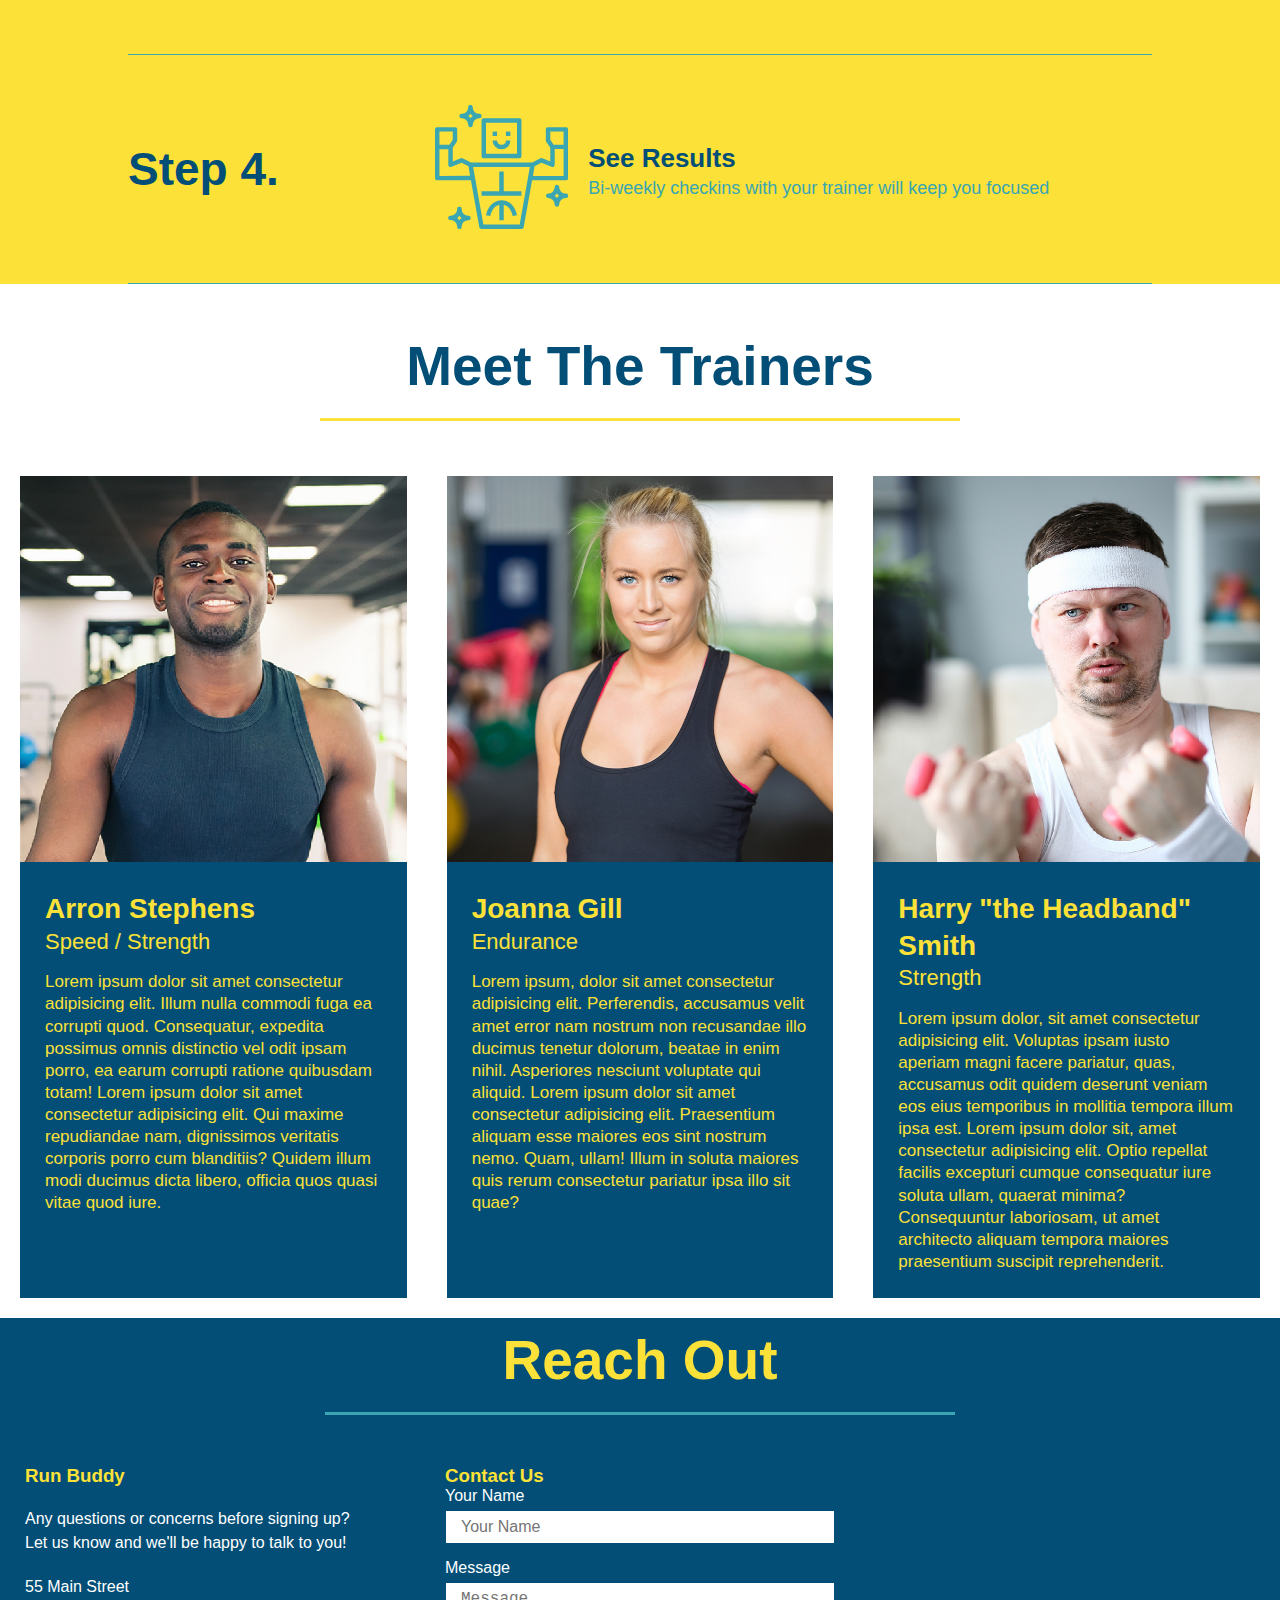
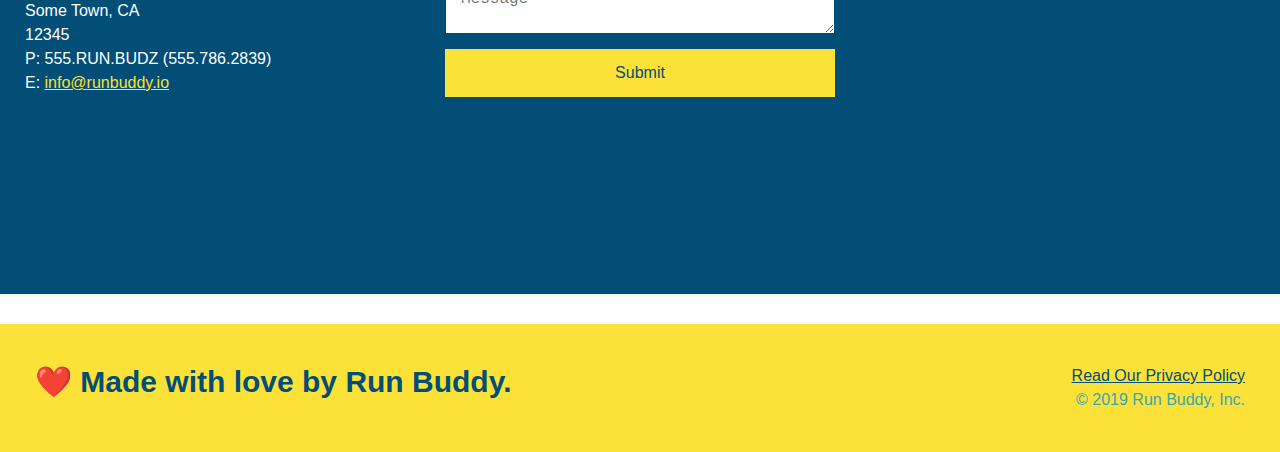
==== commit ebc9171a: "completed flexbox feature with the contact us section" ====
--- a/index.html
+++ b/index.html
@@ -206,40 +206,39 @@
                 </h2>
             </div>
             <div class="contact-info">
-                    <div>
-                        <iframe src="https://www.google.com/maps/embed?pb=!1m18!1m12!1m3!1d786.5026812719971!2d-120.42340297077057!3d37.9535355562072!2m3!1f0!2f0!3f0!3m2!1i1024!2i768!4f13.1!3m3!1m2!1s0x8090c46e315aaf1b%3A0xb32d2fcd2023b726!2sMain%20St%2C%20Jamestown%2C%20CA%2095327!5e0!3m2!1sen!2sus!4v1648756884530!5m2!1sen!2sus" 
-                        allowfullscreen="" 
-                        loading="lazy" 
-                        referrerpolicy="no-referrer-when-downgrade">
-                        </iframe>
-                    </div>
-                    <div class="contact-form">
-                        <h3>Contact Us</h3>
-                        <form>
-                            <label for="contact-name">Your Name</label>
-                            <input type="text" id="contact-name" placeholder="Your Name" />
-
-                            <label for="contact-message">Message</label>
-                            <textarea id="contact-message" placeholder="Message"></textarea>
-
-                            <button type="submit">Submit</button>
-                        </form>
-                    </div>
-                    <div>
-                        <h3>Run Buddy</h3>
-                        <p>
-                            Any questions or concerns before signing up?
-                            <br />
-                            Let us know and we'll be happy to talk to you!
-                        </p>
-                        <address>
-                            55 Main Street <br/>
-                            Some Town, CA <br/>
-                            12345<br />
-                            P: 555.RUN.BUDZ (555.786.2839) <br/>
-                            E: <a href="mailto:info@runbuddy.io">info@runbuddy.io</a>
-                        </address>
-                    </div>
+                <div>
+                    <h3>Run Buddy</h3>
+                    <p>
+                        Any questions or concerns before signing up?
+                        <br />
+                        Let us know and we'll be happy to talk to you!
+                    </p>
+                    <address>
+                        55 Main Street <br/>
+                        Some Town, CA <br/>
+                        12345<br />
+                        P: 555.RUN.BUDZ (555.786.2839) <br/>
+                        E: <a href="mailto:info@runbuddy.io">info@runbuddy.io</a>
+                    </address>
+                </div>
+                    
+                <div class="contact-form">
+                    <h3>Contact Us</h3>
+                    <form>
+                        <label for="contact-name">Your Name</label>
+                        <input type="text" id="contact-name" placeholder="Your Name" />
+
+                        <label for="contact-message">Message</label>
+                        <textarea id="contact-message" placeholder="Message"></textarea>
+
+                        <button type="submit">Submit</button>
+                    </form>
+                </div>
+                <div>
+                    <iframe src="https://www.google.com/maps/embed?pb=!1m18!1m12!1m3!1d786.5026812719971!2d-120.42340297077057!3d37.9535355562072!2m3!1f0!2f0!3f0!3m2!1i1024!2i768!4f13.1!3m3!1m2!1s0x8090c46e315aaf1b%3A0xb32d2fcd2023b726!2sMain%20St%2C%20Jamestown%2C%20CA%2095327!5e0!3m2!1sen!2sus!4v1648756884530!5m2!1sen!2sus" 
+                    frameborder="0" style="border: 0;" allowfullscreen="">
+                    </iframe>
+                </div>     
             </div>
         </section>
 
--- a/assets/css/style.css
+++ b/assets/css/style.css
@@ -285,24 +285,21 @@
 
 .contact-info iframe {
     margin-right: 10px;
-    width: 400px;
     height: 400px;
 }
 
 .contact-info {
     display: flex;
-    flex-direction: row;
-    align-items: center;
-    justify-content: center;
+    justify-content: space-between;
+    flex-wrap: wrap;
+}
+
+.contact-info > * {
+    flex: 1;
+    margin: 15px;
 }
 
 .contact-info div {
-    width: 410px;
-    /* height: 410px; */
-    display: inline-block;
-    /* vertical-align: middle; */
-    text-align: left;
-    margin: 30px 0 0 0;
     color: white;
 } 
 
@@ -313,10 +310,31 @@
 .contact-info p, .contact-info address {
     margin: 20px 0;
     line-height: 1.5;
-    font-size: 20px;
+    font-size: 16px;
     font-style: normal;
 }
 
+.contact-form input, .contact-form textarea {
+    border: 1px solid #024e76;
+    display: block;
+    padding: 7px 15px;
+    font-size: 16px;
+    color: #024e76;
+    width: 100%;
+    margin-bottom: 15px;
+    margin-top: 5px;
+}
+
+.contact-form button {
+    width: 100%;
+    border: none;
+    background: #fce138;
+    color: #024e76;
+    text-align: center;
+    padding: 15px 0;
+    font-size: 16px;
+}
+
 .flex-row {
     display: flex;
 }
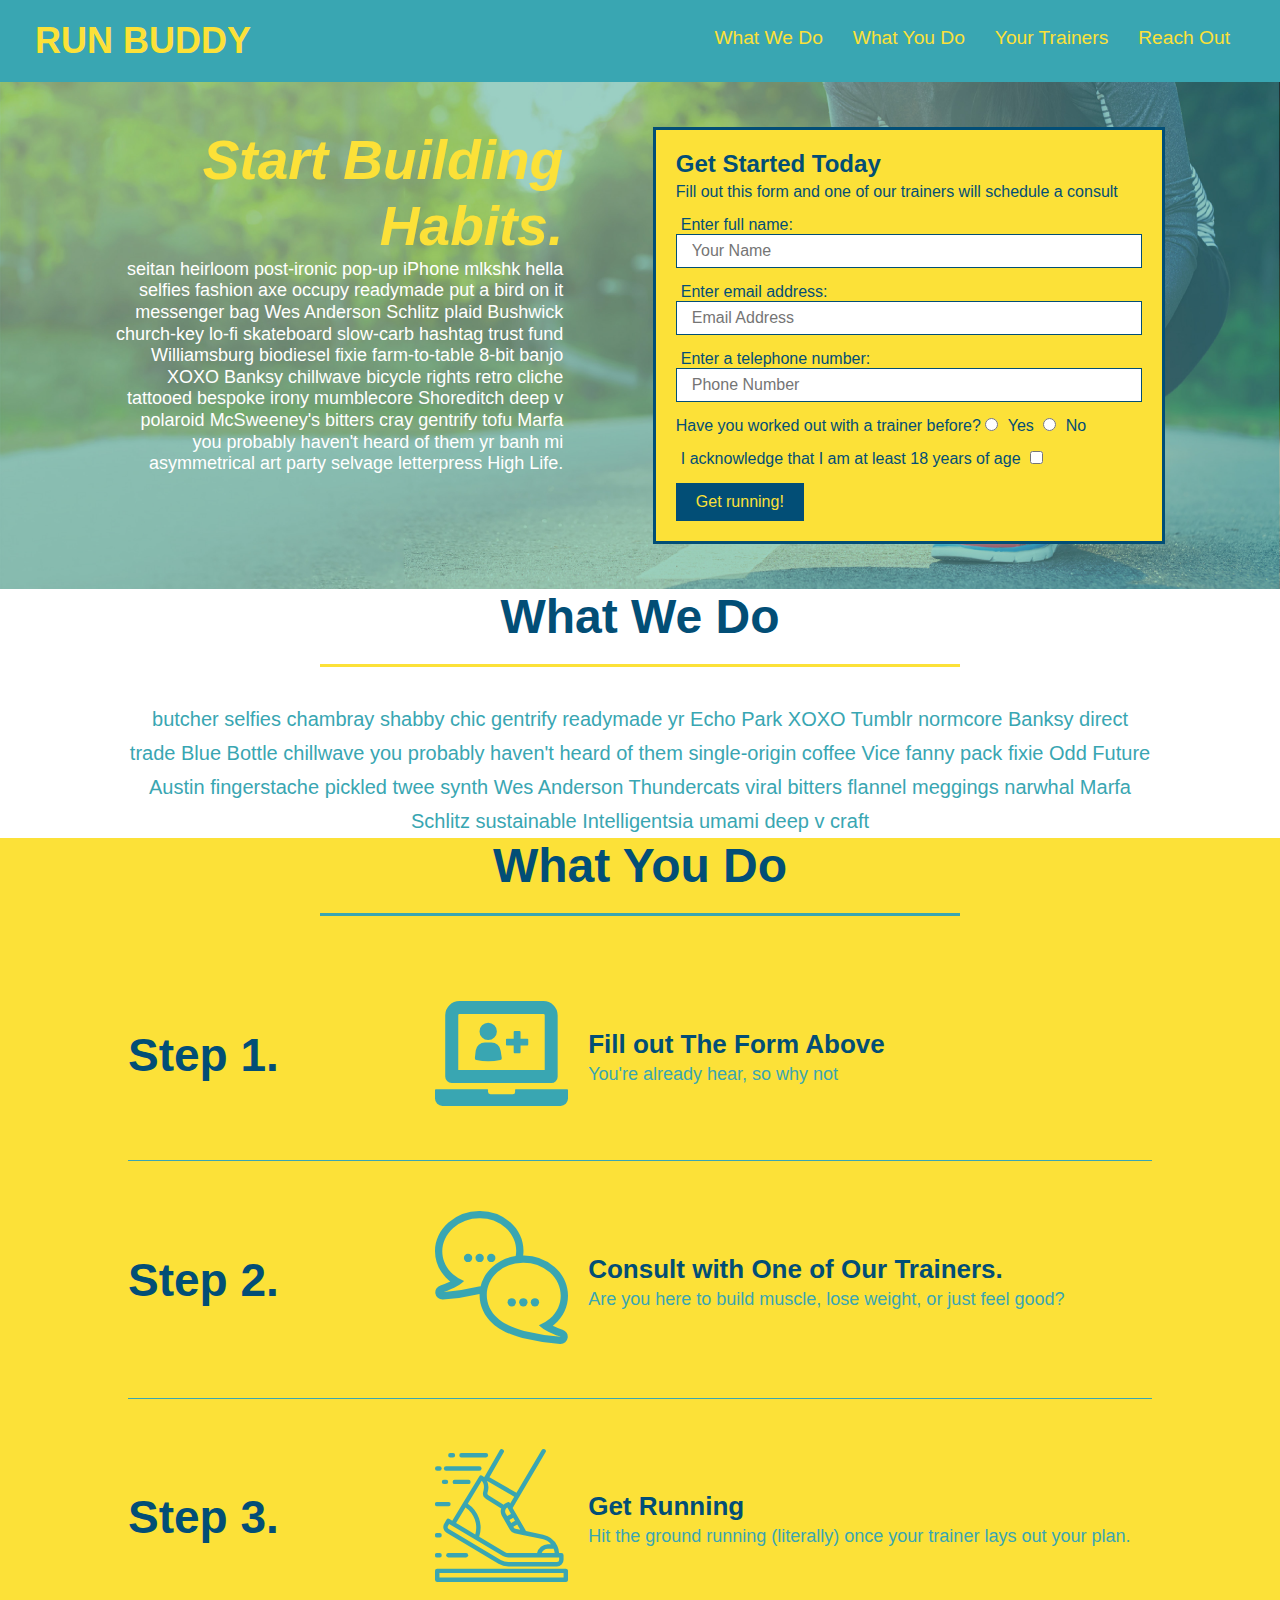
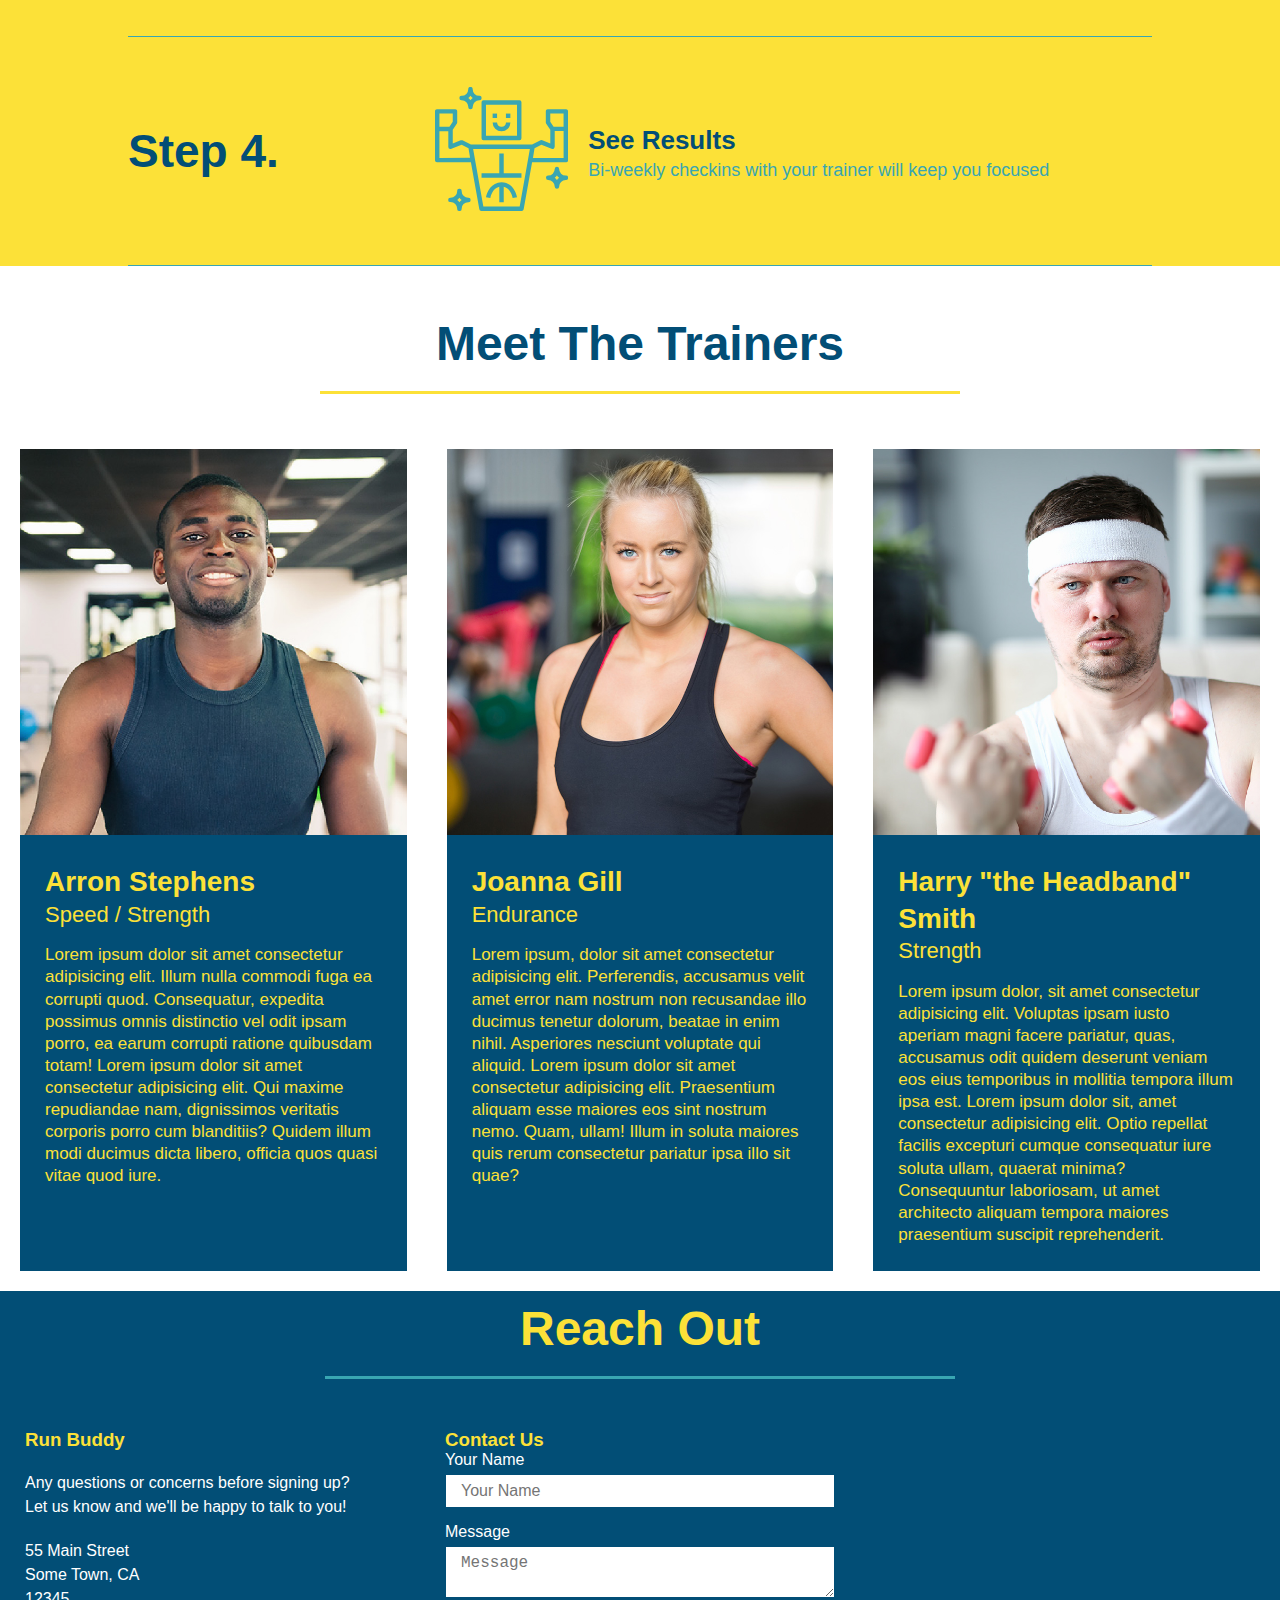
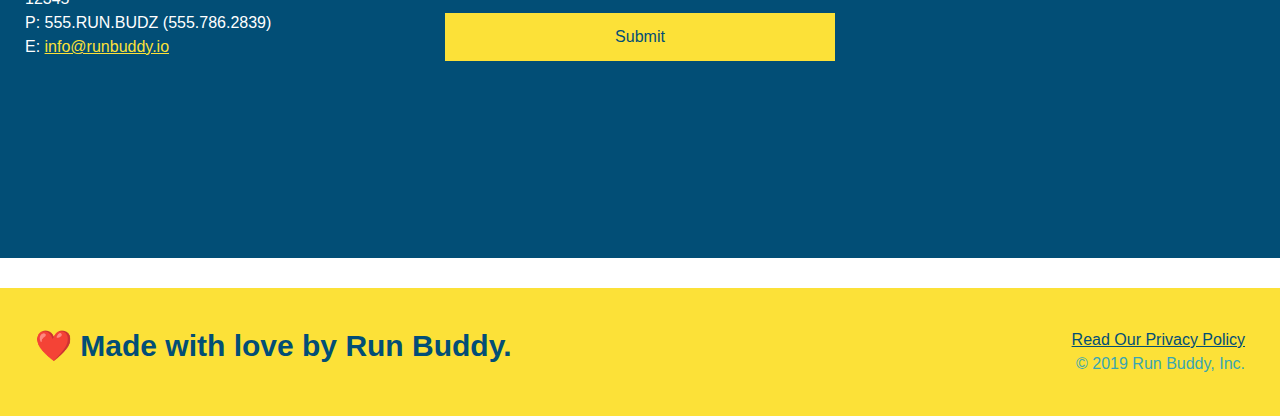
==== commit 4b9d7f44: "Added the media screen size responsiveness to css" ====
--- a/index.html
+++ b/index.html
@@ -2,6 +2,7 @@
 <html lang="en">
     <head>
         <meta charset="UTF-8" />
+        <meta name="viewport" content="width=device-width, initial-scale=1.0" />
         <title>Run Buddy</title>
         <link rel="stylesheet" href="./assets/css/style.css" />
     </head>
--- a/assets/css/style.css
+++ b/assets/css/style.css
@@ -1,3 +1,4 @@
+
 
 * {
     margin: 0;
@@ -45,7 +46,7 @@
 }
 
 header nav ul li a {
-    margin: 0 30px;
+    padding: 10px 15px;
     font-weight: lighter;
     font-size: 1.5vw;
 }
@@ -82,6 +83,7 @@
     background-image: url("../images/hero-bg.jpg");
     background-size: cover;
     background-position: center;
+    align-items: flex-start;
 }
 /* Hero Style End */
 
@@ -109,7 +111,7 @@
     margin: 3.5%;
     color: #fff;
     font-size: 18px;
-    line-height: 1.3;
+    line-height: 1.2;
 }
 
 .hero-cta h2 {
@@ -159,7 +161,7 @@
 }
 
 .section-title {
-    font-size: 55px;
+    font-size: 48px;
     color: #024e76;
     border-bottom: 3px solid;
     padding-bottom: 20px;
@@ -338,3 +340,111 @@
 .flex-row {
     display: flex;
 }
+
+/* MEDIA QUERY FOR SMALLER DESKTOP SCREENS AND SMALLER */
+@media screen and (max-width: 980px) {
+   header {
+       padding: 0;
+       justify-content: center;
+   }
+
+   header h1 {
+       width: 100%;
+       text-align: center;
+   }
+
+   header nav ul {
+       margin-top: 20px;
+       width: 100%;
+       justify-content: center;
+   }
+
+   header nav ul li a {
+       font-size: 20px;
+   }
+
+   footer h2, footer div {
+       text-align: center;
+       width: 100%;
+   }
+
+   .hero-cta, .hero-form {
+       width: 100%;
+   }
+
+   .hero-cta {
+       text-align: center;
+   }
+
+   .section-title {
+       width: 80%;
+   }
+
+   .trainer {
+       flex: 0 70%;
+   }
+
+   .contact-info iframe{
+       flex: 1 100%;
+   }
+}
+
+/* MEDIA QUERY FOR TABLETS AND SMALLER*/
+@media screen and (max-width: 768px) {
+    section {
+        padding: 30px 15px;
+    }
+
+    .step h3 {
+        flex: 1 100%;
+        text-align: center;
+    }
+
+    .step-info {
+        flex: 2 100%;
+        text-align: center;
+        justify-content: center;
+    }
+
+    .step-img {
+        flex: 0 32%;
+        margin-right: 0;
+        margin-top: 15px;
+        margin-bottom: 15px;
+    }
+
+    .step-text {
+        flex: 100%;
+    }
+}
+
+/* MEDIA QUERY FOR MOBILE PHONES AND SMALLER */
+@media screen and (max-width: 575px) {
+     .hero-form button {
+         width: 100%;
+     }
+
+     .section-title {
+         width: 95%;
+     }
+
+     .intro p {
+         width: 100%;
+     }
+
+     .trainer {
+         flex: 0 100%;
+     }
+
+     .contact-info {
+         text-align: center;
+     }
+
+     .contact-info > * {
+         flex: 0 100%;
+     }
+
+     .contact-form {
+         order: 3;
+     }
+}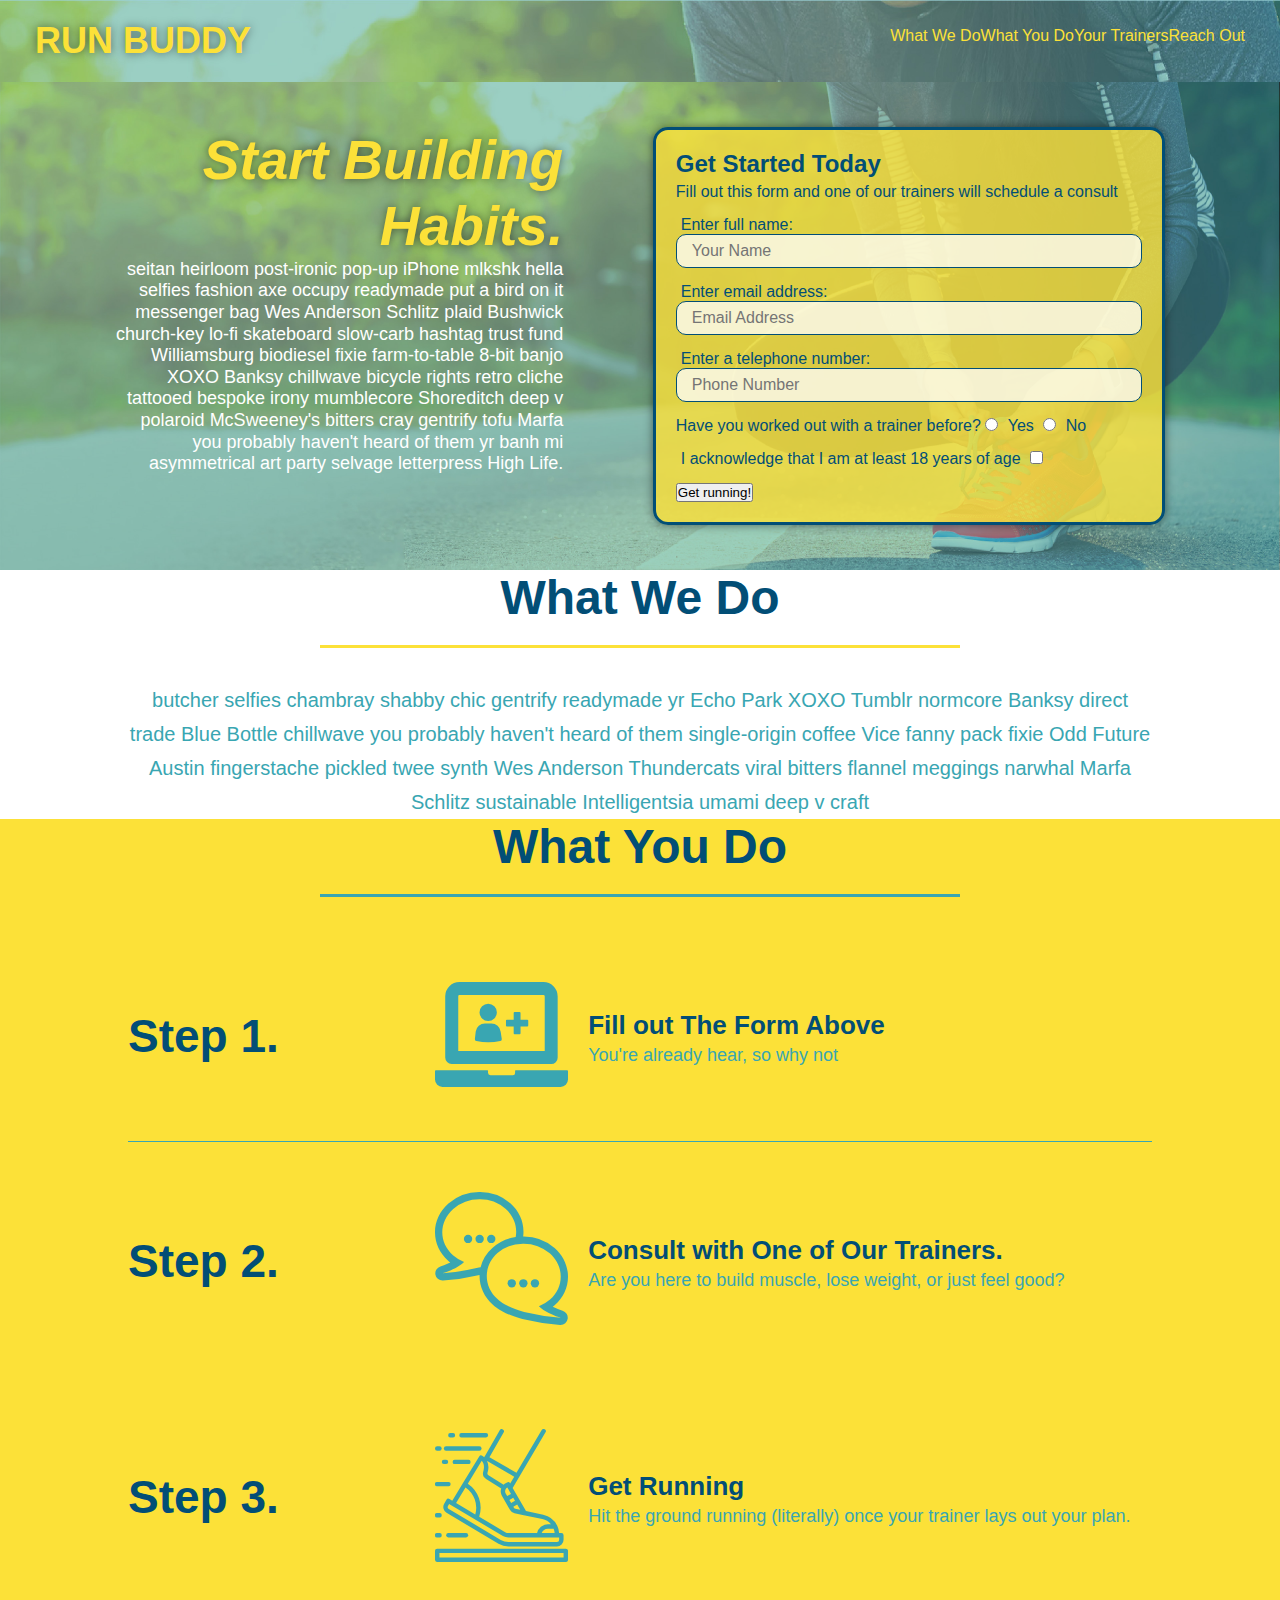
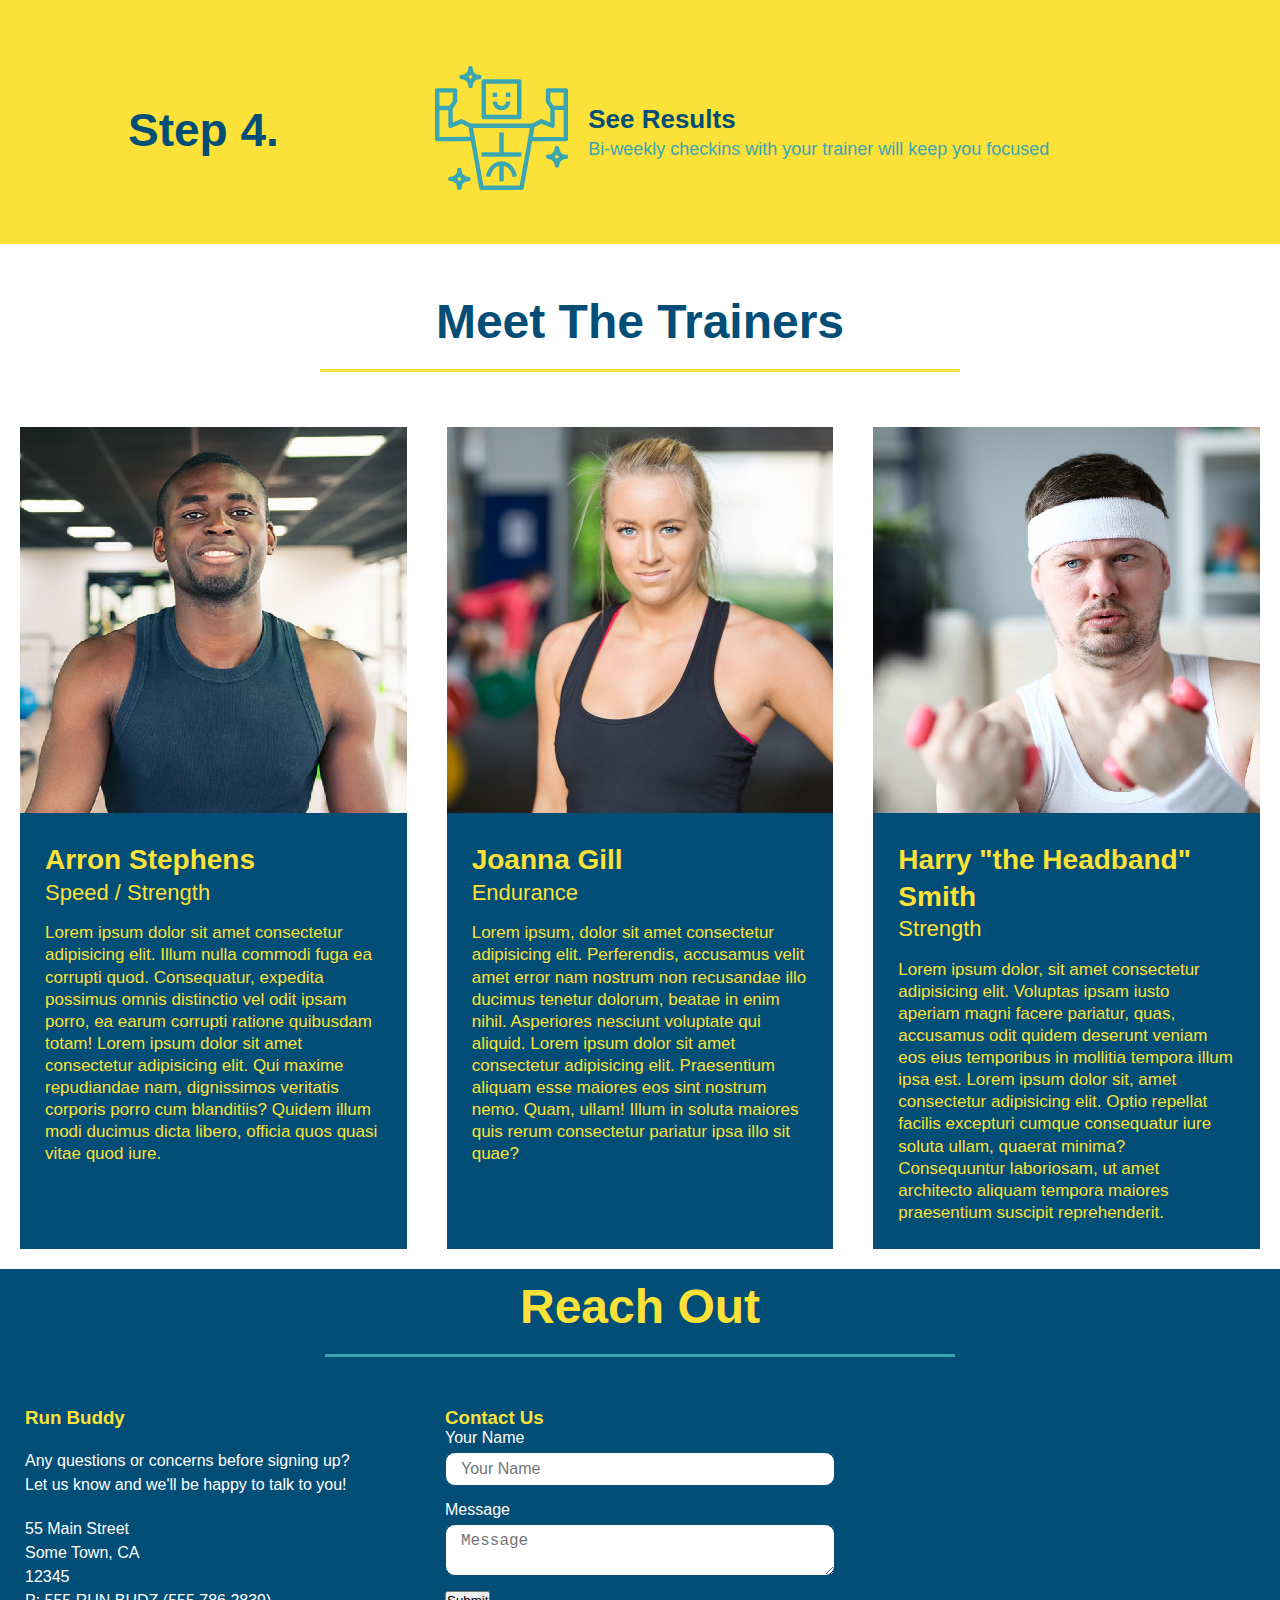
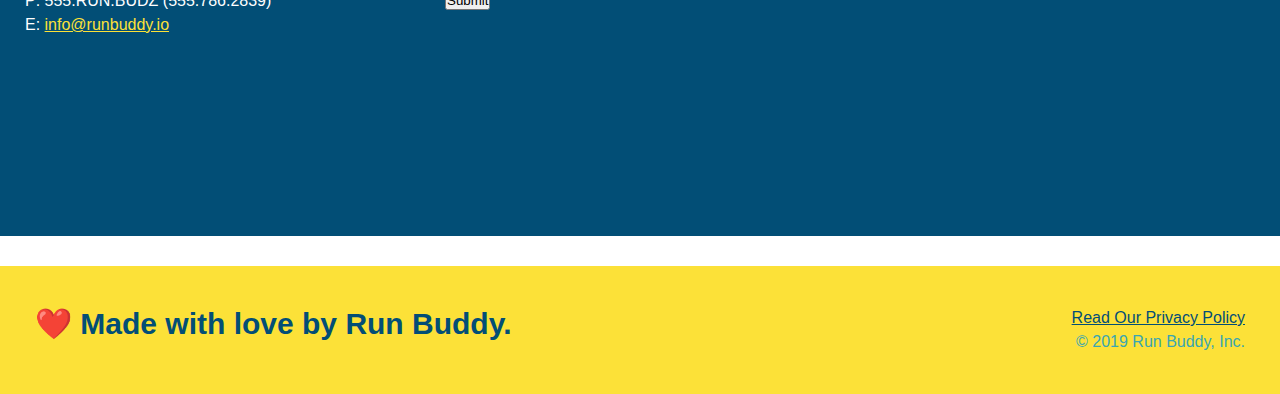
==== commit 1f8bbb40: "finishing sectin 2.4.6" ====
--- a/index.html
+++ b/index.html
@@ -92,19 +92,18 @@
                     What You Do
                 </h2>
             </div>
-                <div class="step">
-                    <h3>Step 1.</h3>
-                    <div class="step-info">
-                        <div class="step-img">
-                            <img src="./assets/images/step-1.svg" alt="" />
-                        </div>
-                        <div class="step-text">
-                            <h4>Fill out The Form Above</h4>
-                            <p>You're already hear, so why not</p>
-                        </div>
-                    </div>
-                </div>
-            
+            <div class="step">
+                <h3>Step 1.</h3>
+                <div class="step-info">
+                    <div class="step-img">
+                        <img src="./assets/images/step-1.svg" alt="" />
+                    </div>
+                    <div class="step-text">
+                        <h4>Fill out The Form Above</h4>
+                        <p>You're already hear, so why not</p>
+                    </div>
+                </div>
+            </div>
             <div>
                 <div class="step">
                     <h3>Step 2.</h3>
@@ -119,7 +118,6 @@
                     </div>
                 </div>
             </div>
-
             <div>
                 <div class="step">
                     <h3>Step 3.</h3>
@@ -134,7 +132,6 @@
                     </div>
                 </div>
             </div>
-
             <div>
                 <div class="step">
                     <h3>Step 4.</h3>
--- a/assets/css/style.css
+++ b/assets/css/style.css
@@ -19,6 +19,14 @@
     flex-wrap: wrap;
     padding: 20px 35px;
     background-color: #39a6b2;
+    position: -webkit-sticky;
+    position: sticky;
+    top: 0;
+    background-image: url("../images/hero-bg.jpg");
+    background-size: cover;
+    background-position: center;
+    background-attachment: fixed;
+    background-position: 80%;
 }
 
 header h1 {
@@ -26,6 +34,7 @@
     font-size: 36px;
     color: #fce138;
     margin: 0;
+    text-shadow: 0 0 10px rgba(0, 0, 0, 0.5);
 }
 
 header a {
@@ -45,10 +54,15 @@
     list-style: none;
 }
 
-header nav ul li a {
+header nav ul li a:hover{
     padding: 10px 15px;
     font-weight: lighter;
     font-size: 1.5vw;
+    text-shadow: 0 0 10px rgba(0, 0, 0, 0.5);
+    background: #fce138;
+    color: #024e76;
+    border-radius: 15px;
+    text-shadow: none;
 }
 
 footer {
@@ -89,11 +103,13 @@
 
 .hero-form {
     border: 3px solid #024e76;
-    background-color: #fce138;
+    background-color: rgba(252, 225, 56, .8);
     padding: 20px;
     color: #024e76;
     width: 40%;
     margin: 3.5%;
+    box-shadow: 0 0 10px rgba(0, 0, 0, .5);
+    border-radius: 15px;
 }
 
 .hero-form p {
@@ -118,6 +134,7 @@
     font-style: italic;
     font-size: 55px;
     color: #fce138;
+    text-shadow: 0 0 10px rgba(0, 0, 0, .5);
 }
 
 .form-input {
@@ -128,18 +145,32 @@
     color: #024e76;
     width: 100%;
     margin-bottom: 15px;
+    border-radius: 10px;
+    background-color: rgba(255, 255, 255, .75);
+}
+
+.form-input:focus {
+    background-color: rgba(255, 255, 255, 1);
+    outline: none;
+}
+
+.contact-form input:focus, .contact-form textarea:focus {
+    background-color: rgba(255, 255, 255, 1);
+    outline: none;
 }
 
 .hero-form label {
     margin: 0 5px;
 }
 
-.hero-form button {
+.hero-form button:hover {
     color: #fce138;
     background-color: #024e76;
     border: none;
     padding: 10px 20px;
     font-size: 16px;
+    border-radius: 10px;
+    background-color: #39a6b2;
 }
 /* HERO STYLES END */
 
@@ -182,12 +213,16 @@
     margin: 50px auto;
     padding-bottom: 50px;
     width: 80%;
-    border-bottom: 1px solid #39a6b2;
     display: flex;
     flex-wrap: wrap;
     align-items: center;
     justify-content: space-between;
 }
+
+.step:not(:last-child) {
+    border-bottom: 1px solid #39a6b2;
+}
+
 .step h3 {
     color: #024e76;
     font-size: 46px;
@@ -224,6 +259,8 @@
 .step-img img {
     max-width: 100%;
 }
+
+
 
 .trainers {
     width: 100%;
@@ -325,9 +362,10 @@
     width: 100%;
     margin-bottom: 15px;
     margin-top: 5px;
-}
-
-.contact-form button {
+    border-radius: 10px;
+}
+
+.contact-form button:hover {
     width: 100%;
     border: none;
     background: #fce138;
@@ -335,6 +373,9 @@
     text-align: center;
     padding: 15px 0;
     font-size: 16px;
+    border-radius: 10px;
+    color: #fce138;
+    background: #39a6b2;
 }
 
 .flex-row {
@@ -346,6 +387,7 @@
    header {
        padding: 0;
        justify-content: center;
+       position: relative;
    }
 
    header h1 {
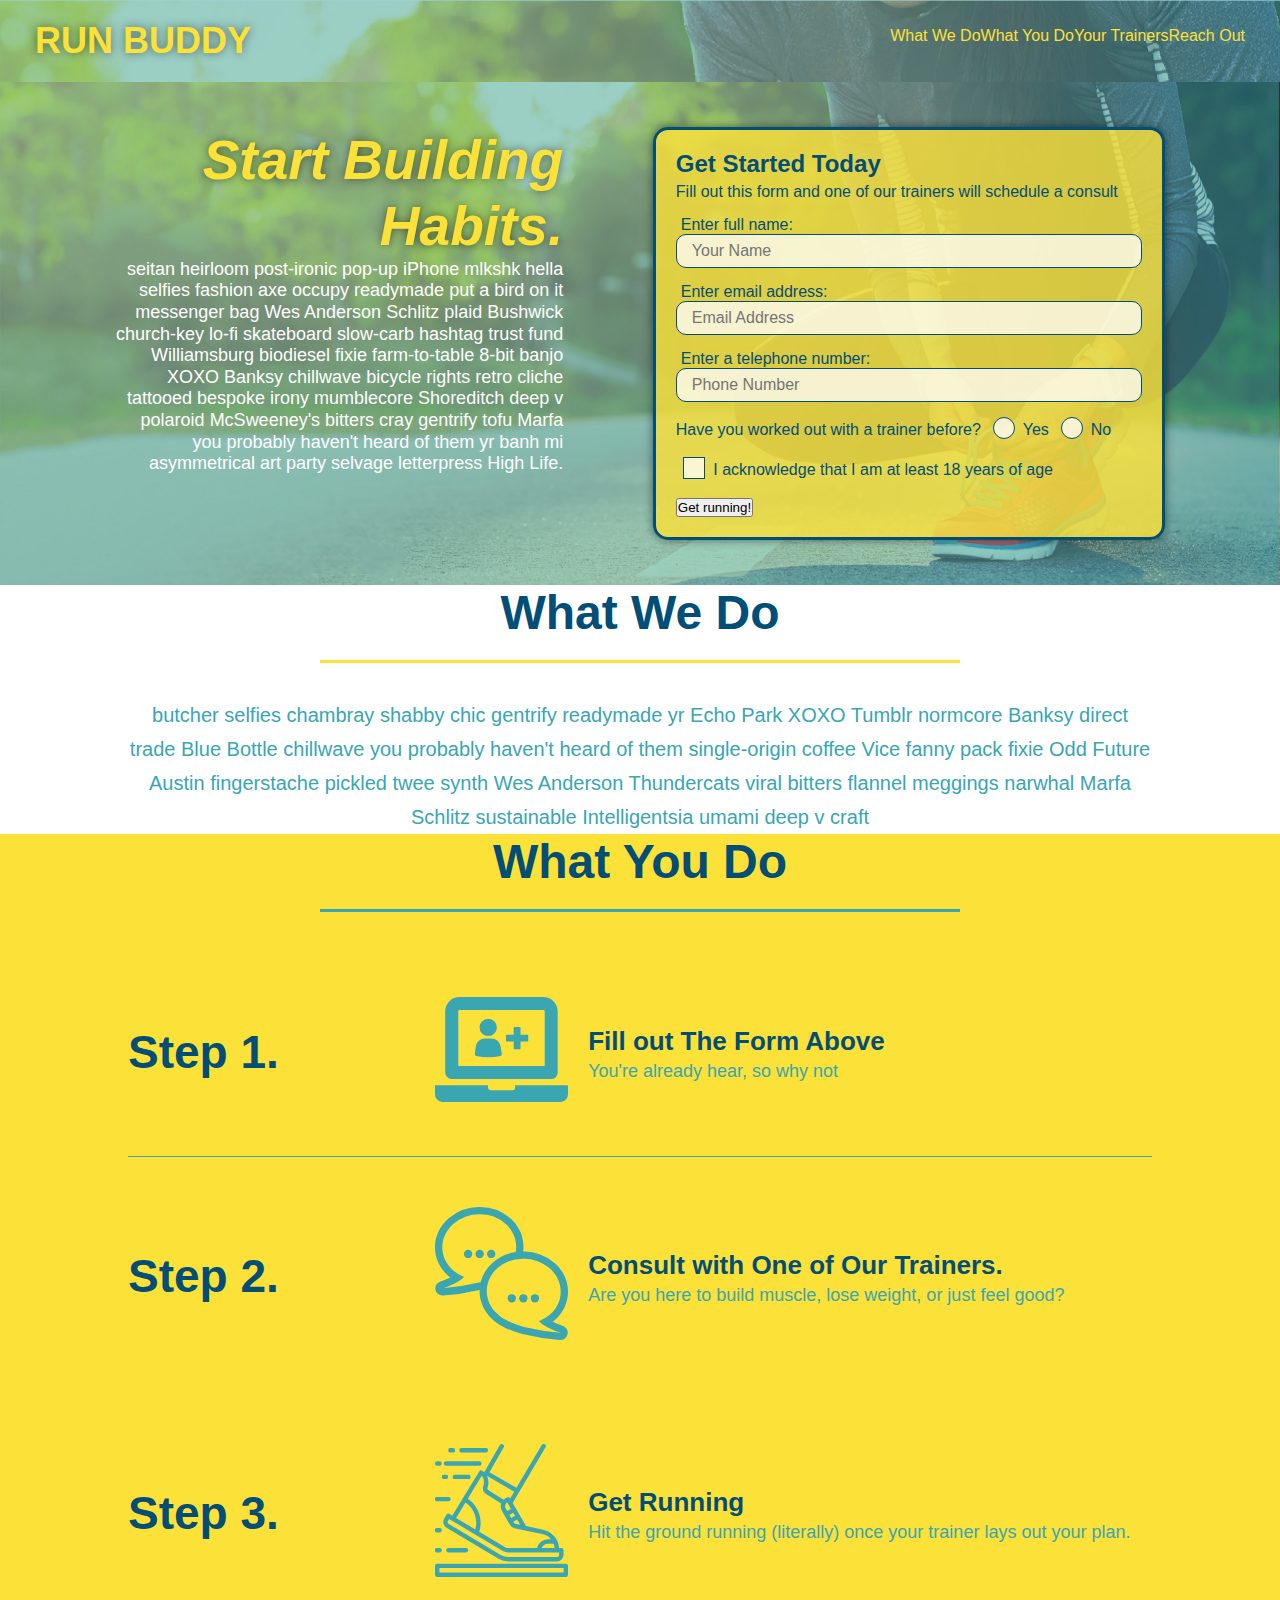
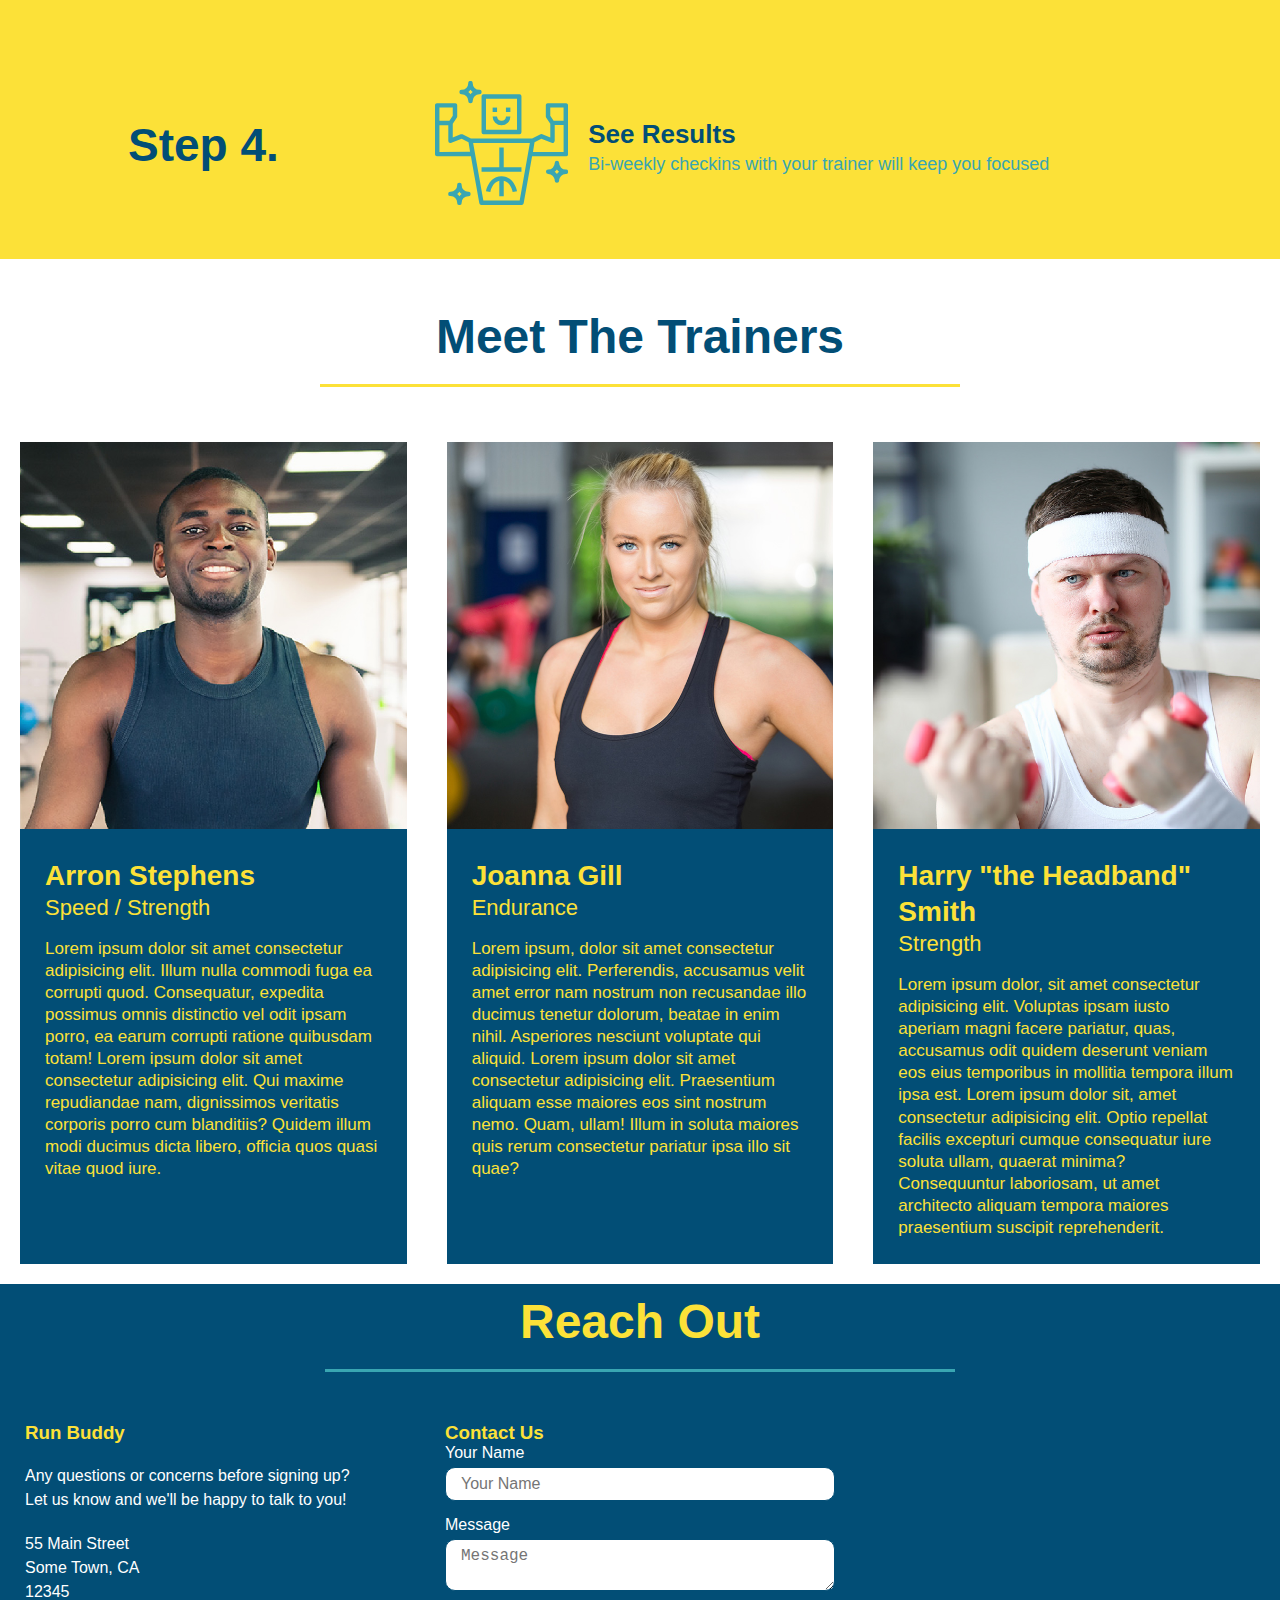
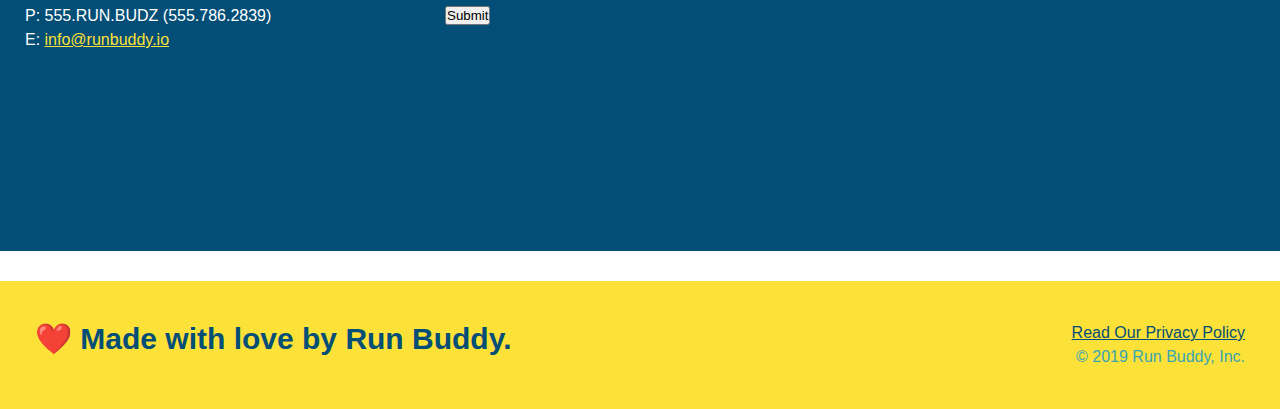
==== commit 814b4a49: "final css touches" ====
--- a/index.html
+++ b/index.html
@@ -52,17 +52,21 @@
                     <label for="phone">Enter a telephone number:</label>
                     <input type="tel" placeholder="Phone Number" name="phone" id="phone" class="form-input" /> 
                     <p>
-                      Have you worked out with a trainer before?
-                      <input type="radio" name="trainer-confirm" id="trainer-yes" />
-                      <label for="trainer-yes">Yes</label>
-                      <input type="radio" name="trainer-confirm" id="trainer-no" />
-                      <label for="trainer-no">No</label>
+                        Have you worked out with a trainer before?
+                        <span class="radio-wrapper">
+                            <input type="radio" name="trainer-confirm" id="trainer-yes" />
+                            <label for="trainer-yes">Yes</label>
+                        </span>
+                        <span class="radio-wrapper">
+                            <input type="radio" name="trainer-confirm" id="trainer-no" />
+                            <label for="trainer-no">No</label>
+                        </span>
                     </p>
                     <p>
-                      <label for="name">
-                        I acknowledge that I am at least 18 years of age
-                      </label>
-                        <input type="checkbox" name="age-confirm" id="checkbox" />
+                        <span class="checkbox-wrapper">
+                            <input type="checkbox" name="age-confirm" id="checkbox" />
+                            <label for="checkbox">I acknowledge that I am at least 18 years of age</label>
+                        </span>
                     </p>
                     <button type="submit">
                     Get running!
--- a/assets/css/style.css
+++ b/assets/css/style.css
@@ -1,4 +1,8 @@
-
+:root {
+    --primary-color: #fce138;
+    --secondary-color: #024e76;
+    --tertiary-color: #39a6b2;
+}
 
 * {
     margin: 0;
@@ -8,17 +12,18 @@
 
 body {
     /* more on this crazy alphanumerical value in a minute! */
-    color: #39a6b2;
+    color: var(--tertiary-color);
     font-family: Helvetica, Arial, sans-serif;
 }
 
 /* apply styles to <header> */
 header {
+    z-index: 9999;
     display: flex;
     justify-content: space-between;
     flex-wrap: wrap;
     padding: 20px 35px;
-    background-color: #39a6b2;
+    background-color: var(--tertiary-color);
     position: -webkit-sticky;
     position: sticky;
     top: 0;
@@ -32,14 +37,14 @@
 header h1 {
     font-weight: bold;
     font-size: 36px;
-    color: #fce138;
+    color: var(--primary-color);
     margin: 0;
     text-shadow: 0 0 10px rgba(0, 0, 0, 0.5);
 }
 
 header a {
     text-decoration: none;
-    color: #fce138;
+    color: var(--primary-color);
 }
 
 header nav {
@@ -59,8 +64,8 @@
     font-weight: lighter;
     font-size: 1.5vw;
     text-shadow: 0 0 10px rgba(0, 0, 0, 0.5);
-    background: #fce138;
-    color: #024e76;
+    background: var(--primary-color);
+    color: var(--secondary-color);
     border-radius: 15px;
     text-shadow: none;
 }
@@ -69,13 +74,13 @@
     display: flex;
     justify-content: space-between;
     flex-wrap: wrap;
-    background: #fce138;
+    background: var(--primary-color);
     width: 100%;
     padding: 40px 35px;
 }
 
 footer h2 {
-    color: #024e76;
+    color: var(--secondary-color);
     font-size: 30px;
     margin: 0;
 }
@@ -86,7 +91,7 @@
 }
 
 footer a {
-    color: #024e76;
+    color: var(--secondary-color);
 }
 
 /* Hero Style Start */
@@ -102,10 +107,10 @@
 /* Hero Style End */
 
 .hero-form {
-    border: 3px solid #024e76;
+    border: 3px solid var(--secondary-color);
     background-color: rgba(252, 225, 56, .8);
     padding: 20px;
-    color: #024e76;
+    color: var(--secondary-color);
     width: 40%;
     margin: 3.5%;
     box-shadow: 0 0 10px rgba(0, 0, 0, .5);
@@ -133,16 +138,16 @@
 .hero-cta h2 {
     font-style: italic;
     font-size: 55px;
-    color: #fce138;
+    color: var(--primary-color);
     text-shadow: 0 0 10px rgba(0, 0, 0, .5);
 }
 
 .form-input {
-    border: 1px solid #024e76;
+    border: 1px solid var(--secondary-color);
     display: block;
     padding: 7px 15px;
     font-size: 16px;
-    color: #024e76;
+    color: var(--secondary-color);
     width: 100%;
     margin-bottom: 15px;
     border-radius: 10px;
@@ -164,21 +169,82 @@
 }
 
 .hero-form button:hover {
-    color: #fce138;
-    background-color: #024e76;
+    color: var(--primary-color);
+    background-color: var(--secondary-color);
     border: none;
     padding: 10px 20px;
     font-size: 16px;
     border-radius: 10px;
-    background-color: #39a6b2;
-}
+    background-color: var(--tertiary-color);
+}
+
+.checkbox-wrapper input, .radio-wrapper input {
+    opacity: 0;
+}
+
+.checkbox-wrapper label, .radio-wrapper label {
+    position: relative;
+    left: 10px;
+    margin: 10px;
+    line-height: 1.6;
+}
+
+.checkbox-wrapper label::before, .radio-wrapper label::before {
+    content: "";
+    height: 20px;
+    width: 20px;
+    background: rgba(255, 255, 255, .75);
+    border: 1px solid var(--secondary-color);
+    position: absolute;
+    top: -4px;
+    left: -30px;
+}
+
+.radio-wrapper label::before {
+    border-radius: 50%;
+}
+
+.radio-wrapper label::after {
+    content: "";
+    width: 20px;
+    height: 20px;
+    border-radius: 50%;
+    background: var(--secondary-color);
+    position: absolute;
+    left: -29px;
+    top: -3px;
+    background-image: radial-gradient(circle, var(--tertiary-color), var(--secondary-color));
+}
+
+.checkbox-wrapper label::after {
+    content: "";
+    height: 6px;
+    width: 14px;
+    border-left: 2px solid var(--secondary-color);
+    border-bottom: 2px solid var(--secondary-color);
+    position: absolute;
+    left: -26px;
+    top: 1px;
+    transform: rotate(-58deg);
+}
+
+.checkbox-wrapper input + label::after,
+.radio-wrapper input + label::after {
+    content: none;
+}
+
+.checkbox-wrapper input:checked + label::after,
+.radio-wrapper input:checked + label::after {
+    content: "";
+}
+
 /* HERO STYLES END */
 
 /* What We Do */
 
 .intro p {
     line-height: 1.7;
-    color: #39a6b2;
+    color: var(--tertiary-color);
     width: 80%;
     font-size: 20px;
     /* add this alongside your other declarations */
@@ -188,12 +254,12 @@
 
 /* What You Do */
 .steps {
-    background: #fce138;
+    background: var(--primary-color);
 }
 
 .section-title {
     font-size: 48px;
-    color: #024e76;
+    color: var(--secondary-color);
     border-bottom: 3px solid;
     padding-bottom: 20px;
     text-align: center;
@@ -202,11 +268,11 @@
 }
 
 .primary-border {
-    border-color: #fce138;
+    border-color: var(--primary-color);
 }
 
 .secondary-border {
-    border-color: #39a6b2;
+    border-color: var(--tertiary-color);
 }
 
 .step {
@@ -220,11 +286,11 @@
 }
 
 .step:not(:last-child) {
-    border-bottom: 1px solid #39a6b2;
+    border-bottom: 1px solid var(--tertiary-color);
 }
 
 .step h3 {
-    color: #024e76;
+    color: var(--secondary-color);
     font-size: 46px;
     flex: 1 30%;
 }
@@ -237,14 +303,14 @@
 }
 
 .step-text p {
-    color: #39a6b2;
+    color: var(--tertiary-color);
     font-size: 18px;
 }
 
 .step-text h4 {
     font-size: 26px;
     line-height: 1.5;
-    color: #024e76;
+    color: var(--secondary-color);
 }
 
 .step-img {
@@ -272,8 +338,8 @@
 
 .trainer {
     margin: 20px;
-    background: #024e76;
-    color: #fce138;
+    background: var(--secondary-color);
+    color: var(--primary-color);
     flex: 1;
 }
 
@@ -313,13 +379,13 @@
 .contact {
     width: 100%;
     margin: 0 auto 30px auto;
-    background-color: #024e76;
-    color: #fce138;
+    background-color: var(--secondary-color);
+    color: var(--primary-color);
     padding: 10px;
 }
 
 .contact h2 {
-    color: #fce138;
+    color: var(--primary-color);
 }
 
 .contact-info iframe {
@@ -343,7 +409,7 @@
 } 
 
 .contact-info h3, .contact a {
-    color: #fce138;
+    color: var(--primary-color);
 }
 
 .contact-info p, .contact-info address {
@@ -354,11 +420,11 @@
 }
 
 .contact-form input, .contact-form textarea {
-    border: 1px solid #024e76;
+    border: 1px solid var(--secondary-color);
     display: block;
     padding: 7px 15px;
     font-size: 16px;
-    color: #024e76;
+    color: var(--secondary-color);
     width: 100%;
     margin-bottom: 15px;
     margin-top: 5px;
@@ -368,14 +434,14 @@
 .contact-form button:hover {
     width: 100%;
     border: none;
-    background: #fce138;
-    color: #024e76;
+    background: var(--primary-color);
+    color: var(--secondary-color);
     text-align: center;
     padding: 15px 0;
     font-size: 16px;
     border-radius: 10px;
-    color: #fce138;
-    background: #39a6b2;
+    color: var(--primary-color);
+    background: var(--tertiary-color);
 }
 
 .flex-row {
